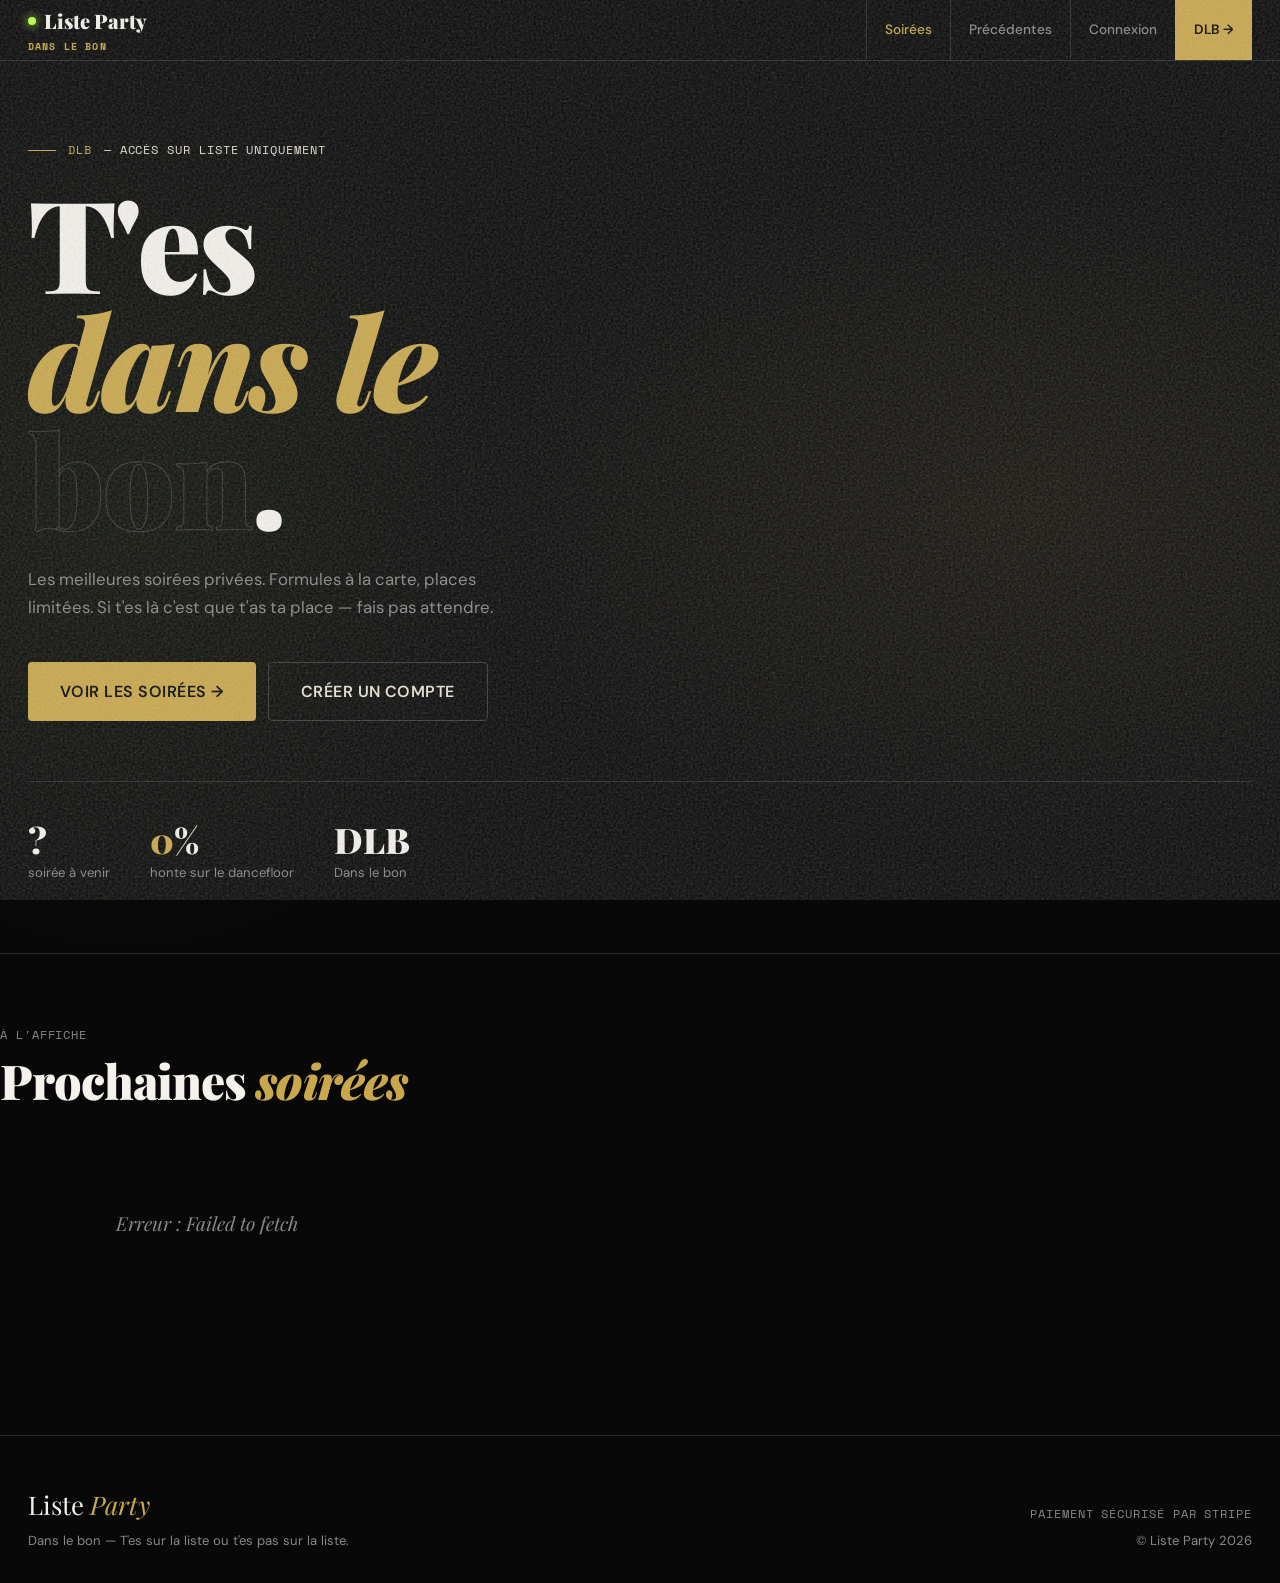
==== index.html @ 80e19ac5 "test" ====
<!doctype html>
<html lang="fr">
<head>
  <meta charset="utf-8"><meta name="viewport" content="width=device-width, initial-scale=1">
  <title>Liste Party — Dans le bon</title>
  <link rel="stylesheet" href="css/styles.css">
</head>
<body>
<div id="nav"></div>

<section class="hero"> 
  <div class="hero-bg"></div> 
  <div class="container">
    <div class="hero-eyebrow mono fade-up"><span class="text-gold">DLB</span> — Accès sur liste uniquement</div>
    <h1 class="hero-title fade-up d1">
      T'es<br>
      <span class="gold">dans le</span><br>
      <span class="outline">bon</span>.
    </h1>
    <p class="hero-desc fade-up d2">Les meilleures soirées privées. Formules à la carte, places limitées. Si t'es là c'est que t'as ta place — fais pas attendre.</p>
    <div class="hero-cta fade-up d3">
      <a href="#soirees" class="btn btn-gold btn-lg">Voir les soirées →</a>
      <a href="register.html" class="btn btn-outline btn-lg">Créer un compte</a>
    </div>
    <div class="hero-stats fade-up d4" id="heroStats">
      <div><div class="stat-val">?</div><div class="stat-label">soirée à venir</div></div>
      <div><div class="stat-val"><span>0</span>%</div><div class="stat-label">honte sur le dancefloor</div></div>
      <div><div class="stat-val">DLB</div><div class="stat-label">Dans le bon</div></div>
    </div>
  </div>
</section>

<section class="section container" id="soirees">
  <div class="section-head">
    <div>
      <div class="section-eyebrow mono">À l'affiche</div>
      <h2 class="section-title">Prochaines <span class="gold">soirées</span></h2>
    </div>
    <span class="mono text-smoke" id="eventsCount"></span>
  </div>
  <div id="eventsGrid" class="events-grid"><div class="empty-state">Chargement...</div></div>
</section>

<section class="section container" id="recap-section" style="display:none;">
  <div class="section-head">
    <div>
      <div class="section-eyebrow mono">Les souvenirs</div>
      <h2 class="section-title">Là où on <span class="gold">était</span></h2>
    </div>
    <a href="past.html" class="btn btn-outline">Toutes →</a>
  </div>
  <div id="recapGrid" class="recap-grid"></div>
</section>

<footer class="footer">
  <div class="container footer-inner">
    <div>
      <div class="footer-brand">Liste <span>Party</span></div>
      <div class="footer-sub">Dans le bon — T'es sur la liste ou t'es pas sur la liste.</div>
    </div>
    <div class="footer-right">
      <div class="mono text-smoke">Paiement sécurisé par Stripe</div>
      <div style="margin-top:6px;">© Liste Party 2026</div>
    </div>
  </div>
</footer>

<script src="js/config.js"></script>
<script src="js/api.js"></script>
<script>
  renderNav('home');

  async function loadPage() {
    try {
      const [events, past] = await Promise.all([
        apiFetch('/events?upcoming_only=true'),
        apiFetch('/events/past'),
      ]);

      // Stats
      document.querySelector('#heroStats .stat-val').textContent = events.length;

      // Upcoming
      const grid = document.getElementById('eventsGrid');
      document.getElementById('eventsCount').textContent = `${events.length} événement${events.length!==1?'s':''}`;

      if (!events.length) {
        grid.innerHTML = '<div class="empty-state">Aucune soirée annoncée pour le moment. Reviens checker, ça bouge vite.</div>';
      } else {
        grid.innerHTML = events.map((ev, i) => {
          const img = ev.images && ev.images[0];
          const full = ev.seats_left <= 0;
          const urgent = ev.seats_left > 0 && ev.seats_left <= 10;
          return `
            <a href="event.html?id=${ev.id}" class="event-card fade-up d${Math.min(i+1,4)}">
              ${img
                ? `<img class="event-card-img" src="${img.url}" alt="${ev.title}" loading="lazy">`
                : `<div class="event-card-placeholder">Liste Party</div>`}
              <div class="event-card-body">
                <div class="event-card-meta">
                  <span class="mono text-smoke">${formatDate(ev.date)}</span>
                  <span class="tag">${ev.department}</span>
                </div>
                <h3 class="event-card-title">${ev.title}</h3>
                <div class="event-card-loc">📍 ${ev.city}</div>
                <div class="event-card-foot">
                  <span class="seats-badge ${full?'full':urgent?'urgent':''}">
                    ${full ? 'COMPLET' : urgent ? `🔥 ${ev.seats_left} places` : `${ev.seats_left} places`}
                  </span>
                  <span class="card-arrow">→</span>
                </div>
              </div>
            </a>`;
        }).join('');
      }

      // Past highlights (3 derniers)
      if (past.length) {
        const recaps = past.filter(e => e.recap_images.length > 0).slice(0, 3);
        if (recaps.length) {
          document.getElementById('recap-section').style.display = '';
          document.getElementById('recapGrid').innerHTML = recaps.map(ev => {
            const img = ev.recap_images[0];
            return `
              <div class="recap-card">
                <img src="${img.url}" alt="${ev.title}" loading="lazy">
                <div class="recap-card-overlay">
                  <div>
                    <div class="recap-card-date mono">${formatDate(ev.date)}</div>
                    <div class="recap-card-title">${ev.title}</div>
                  </div>
                </div>
              </div>`;
          }).join('');
        }
      }
    } catch(err) {
      document.getElementById('eventsGrid').innerHTML = `<div class="empty-state">Erreur : ${err.message}</div>`;
    }
  }

  loadPage();
</script>
</body></html>
---- css/styles.css ----
/* ============================================================
   LISTE PARTY — "Dans le bon"
   Esthétique : rap/urbain luxe — noir mat, or champagne, vert néon
   Typo : Playfair Display (titres), DM Sans (body), Space Mono (data)
   ============================================================ */

@import url('https://fonts.googleapis.com/css2?family=Playfair+Display:ital,wght@0,700;0,900;1,700&family=DM+Sans:wght@300;400;500;600&family=Space+Mono:wght@400;700&display=swap');

:root {
  --void:   #080808;
  --deep:   #111111;
  --panel:  #181818;
  --line:   #2a2a2a;
  --ghost:  #3a3a3a;
  --smoke:  #888;
  --bone:   #e8e2d4;
  --white:  #f5f2ec;
  --gold:   #c9a84c;
  --gold-l: #e2c57a;
  --lime:   #b5ff47;
  --red:    #ff3b3b;
  --r: 4px;
}

*, *::before, *::after { box-sizing: border-box; margin: 0; padding: 0; }

html { scroll-behavior: smooth; }

body {
  background: var(--void);
  color: var(--bone);
  font-family: 'DM Sans', sans-serif;
  font-weight: 400;
  line-height: 1.6;
  -webkit-font-smoothing: antialiased;
  min-height: 100vh;
  position: relative;
  overflow-x: hidden;
}

/* Grain texture overlay */
body::after {
  content: '';
  position: fixed;
  inset: 0;
  pointer-events: none;
  z-index: 999;
  opacity: 0.25;
  background-image: url("data:image/svg+xml,%3Csvg viewBox='0 0 512 512' xmlns='http://www.w3.org/2000/svg'%3E%3Cfilter id='n'%3E%3CfeTurbulence type='fractalNoise' baseFrequency='0.75' numOctaves='4' /%3E%3C/filter%3E%3Crect width='100%25' height='100%25' filter='url(%23n)'/%3E%3C/svg%3E");
}

::selection { background: var(--gold); color: var(--void); }
a { color: inherit; text-decoration: none; }

/* ============================================================  TYPO */
h1, h2, h3, h4 {
  font-family: 'Playfair Display', serif;
  font-weight: 900;
  letter-spacing: -0.02em;
  line-height: 1;
}

.mono {
  font-family: 'Space Mono', monospace;
  font-size: 0.72rem;
  letter-spacing: 0.08em;
  text-transform: uppercase;
}

.tag {
  display: inline-block;
  font-family: 'Space Mono', monospace;
  font-size: 0.65rem;
  letter-spacing: 0.1em;
  text-transform: uppercase;
  padding: 4px 10px;
  border: 1px solid var(--line);
  color: var(--smoke);
}

.tag-gold { border-color: var(--gold); color: var(--gold); }
.tag-lime { border-color: var(--lime); color: var(--lime); }
.tag-red  { border-color: var(--red);  color: var(--red); }

/* ============================================================  LAYOUT */
.container { max-width: 1280px; margin: 0 auto; padding: 0 28px; position: relative; z-index: 1; }
@media (max-width: 700px) { .container { padding: 0 16px; } }

/* ============================================================  NAV */
.nav {
  padding: 0;
  position: sticky;
  top: 0;
  z-index: 200;
  background: rgba(8,8,8,0.9);
  backdrop-filter: blur(24px);
  -webkit-backdrop-filter: blur(24px);
  border-bottom: 1px solid var(--line);
}

.nav-inner {
  display: flex;
  align-items: stretch;
  justify-content: space-between;
  min-height: 60px;
}

.brand {
  display: flex;
  align-items: center;
  gap: 10px;
  padding: 0 0;
  font-family: 'Playfair Display', serif;
  font-weight: 900;
  font-size: 1.25rem;
  color: var(--white);
}

.brand-dot {
  width: 8px; height: 8px;
  background: var(--lime);
  border-radius: 50%;
  box-shadow: 0 0 10px var(--lime);
  animation: blink 2.4s ease-in-out infinite;
}
@keyframes blink { 0%,100%{opacity:1} 50%{opacity:.3} }

.brand-slogan {
  font-family: 'Space Mono', monospace;
  font-size: 0.6rem;
  color: var(--gold);
  letter-spacing: 0.12em;
  text-transform: uppercase;
  display: block;
  margin-top: 2px;
}

.nav-links {
  display: flex;
  align-items: center;
  gap: 0;
}

.nav-links a {
  display: flex;
  align-items: center;
  padding: 0 18px;
  height: 60px;
  font-size: 0.85rem;
  font-weight: 500;
  color: var(--smoke);
  border-left: 1px solid var(--line);
  transition: color 0.2s, background 0.2s;
}
.nav-links a:hover { color: var(--bone); background: var(--panel); }
.nav-links a.active { color: var(--gold); }
.nav-links a.nav-cta { color: var(--void); background: var(--gold); border-color: var(--gold); font-weight: 600; }
.nav-links a.nav-cta:hover { background: var(--gold-l); }

@media (max-width: 700px) {
  .nav-inner { flex-wrap: wrap; }
  .nav-links { width: 100%; border-top: 1px solid var(--line); overflow-x: auto; }
  .nav-links a { flex-shrink: 0; font-size: 0.8rem; padding: 0 14px; }
}

/* ============================================================  HERO */
.hero {
  position: relative;
  padding: 80px 0 70px;
  overflow: hidden;
}

.hero-bg {
  position: absolute;
  inset: 0;
  background:
    radial-gradient(ellipse 70% 60% at 80% 50%, rgba(201,168,76,0.07), transparent 65%),
    radial-gradient(ellipse 50% 80% at 10% 50%, rgba(181,255,71,0.04), transparent 65%);
  pointer-events: none;
}

.hero-eyebrow {
  display: flex;
  align-items: center;
  gap: 12px;
  margin-bottom: 24px;
}

.hero-eyebrow::before { content: ""; width: 28px; height: 1px; background: var(--gold); }

.hero-title {
  font-size: clamp(3rem, 10vw, 8.5rem);
  line-height: 0.92;
  margin-bottom: 28px;
  color: var(--white);
}

.hero-title .gold { color: var(--gold); font-style: italic; }
.hero-title .outline {
  -webkit-text-stroke: 1px var(--ghost);
  color: transparent;
}

.hero-desc {
  max-width: 500px;
  color: var(--smoke);
  font-size: 1.05rem;
  margin-bottom: 40px;
  line-height: 1.7;
}

.hero-cta { display: flex; gap: 12px; flex-wrap: wrap; }

.hero-stats {
  display: flex;
  gap: 40px;
  margin-top: 60px;
  padding-top: 40px;
  border-top: 1px solid var(--line);
  flex-wrap: wrap;
}

.stat-val {
  font-family: 'Playfair Display', serif;
  font-size: 2.2rem;
  font-weight: 900;
  color: var(--white);
  line-height: 1;
}
.stat-val span { color: var(--gold); }
.stat-label { font-size: 0.82rem; color: var(--smoke); margin-top: 4px; }

/* ============================================================  BTNS */
.btn {
  display: inline-flex;
  align-items: center;
  gap: 8px;
  padding: 13px 24px;
  font-family: 'DM Sans', sans-serif;
  font-weight: 600;
  font-size: 0.9rem;
  letter-spacing: 0.03em;
  cursor: pointer;
  border: none;
  border-radius: var(--r);
  transition: all 0.2s;
  text-transform: uppercase;
}

.btn-gold { background: var(--gold); color: var(--void); }
.btn-gold:hover { background: var(--gold-l); transform: translateY(-2px); box-shadow: 0 8px 24px rgba(201,168,76,0.3); }

.btn-outline { background: transparent; color: var(--bone); border: 1px solid var(--ghost); }
.btn-outline:hover { border-color: var(--gold); color: var(--gold); }

.btn-lime { background: var(--lime); color: var(--void); }
.btn-lime:hover { filter: brightness(1.1); transform: translateY(-2px); box-shadow: 0 8px 24px rgba(181,255,71,0.25); }

.btn-ghost { background: var(--panel); color: var(--bone); border: 1px solid var(--line); }
.btn-ghost:hover { border-color: var(--ghost); background: var(--ghost); }

.btn-red { background: var(--red); color: var(--white); }
.btn-red:hover { filter: brightness(1.1); }

.btn-block { width: 100%; justify-content: center; }
.btn-lg { padding: 16px 32px; font-size: 1rem; }
.btn:disabled { opacity: 0.4; cursor: not-allowed; transform: none !important; box-shadow: none !important; }

/* ============================================================  SECTION */
.section { padding: 72px 0; border-top: 1px solid var(--line); }

.section-head {
  display: flex;
  justify-content: space-between;
  align-items: flex-end;
  margin-bottom: 40px;
  flex-wrap: wrap;
  gap: 16px;
}

.section-title { font-size: clamp(1.8rem, 4vw, 3rem); color: var(--white); }
.section-title .gold { color: var(--gold); font-style: italic; }
.section-eyebrow { color: var(--smoke); margin-bottom: 12px; }

/* ============================================================  EVENT CARDS */
.events-grid {
  display: grid;
  grid-template-columns: repeat(auto-fill, minmax(320px, 1fr));
  gap: 20px;
}

.event-card {
  background: var(--panel);
  border: 1px solid var(--line);
  border-radius: var(--r);
  overflow: hidden;
  display: flex;
  flex-direction: column;
  text-decoration: none;
  color: var(--bone);
  transition: all 0.3s cubic-bezier(0.2, 0.8, 0.2, 1);
  position: relative;
}

.event-card::before {
  content: "";
  position: absolute;
  top: 0; left: 0; right: 0;
  height: 2px;
  background: linear-gradient(90deg, var(--gold), var(--lime));
  opacity: 0;
  transition: opacity 0.3s;
}

.event-card:hover {
  transform: translateY(-5px);
  border-color: var(--ghost);
  box-shadow: 0 20px 60px rgba(0,0,0,0.6);
}
.event-card:hover::before { opacity: 1; }

.event-card-img {
  width: 100%;
  aspect-ratio: 16/9;
  object-fit: cover;
  display: block;
  background: var(--deep);
  filter: saturate(0.9);
  transition: filter 0.3s;
}
.event-card:hover .event-card-img { filter: saturate(1.1); }

.event-card-placeholder {
  width: 100%;
  aspect-ratio: 16/9;
  background: linear-gradient(135deg, var(--deep), var(--panel));
  display: flex;
  align-items: center;
  justify-content: center;
  font-family: 'Playfair Display', serif;
  font-style: italic;
  color: var(--line);
  font-size: 1.5rem;
}

.event-card-body { padding: 20px; flex: 1; display: flex; flex-direction: column; }

.event-card-meta {
  display: flex;
  justify-content: space-between;
  align-items: center;
  margin-bottom: 12px;
}

.event-card-title { font-size: 1.4rem; margin-bottom: 8px; color: var(--white); line-height: 1.15; }

.event-card-loc { color: var(--smoke); font-size: 0.88rem; margin-bottom: 18px; }

.event-card-foot {
  margin-top: auto;
  padding-top: 16px;
  border-top: 1px solid var(--line);
  display: flex;
  justify-content: space-between;
  align-items: center;
}

.seats-badge {
  font-family: 'Space Mono', monospace;
  font-size: 0.68rem;
  padding: 4px 10px;
  border-radius: 2px;
  border: 1px solid var(--ghost);
  color: var(--smoke);
}
.seats-badge.urgent { border-color: var(--gold); color: var(--gold); }
.seats-badge.full { border-color: var(--red); color: var(--red); }

.card-arrow { color: var(--gold); font-size: 1.2rem; transition: transform 0.2s; }
.event-card:hover .card-arrow { transform: translateX(5px); }

/* Past events — photo mosaic */
.recap-grid {
  display: grid;
  grid-template-columns: repeat(auto-fill, minmax(260px, 1fr));
  gap: 12px;
}

.recap-card {
  position: relative;
  overflow: hidden;
  border-radius: var(--r);
  aspect-ratio: 4/3;
  background: var(--panel);
  border: 1px solid var(--line);
  cursor: pointer;
}

.recap-card img {
  width: 100%;
  height: 100%;
  object-fit: cover;
  transition: transform 0.4s, filter 0.4s;
  filter: saturate(0.8) brightness(0.85);
}

.recap-card:hover img { transform: scale(1.04); filter: saturate(1) brightness(1); }

.recap-card-overlay {
  position: absolute;
  inset: 0;
  background: linear-gradient(0deg, rgba(8,8,8,0.85) 0%, transparent 50%);
  padding: 16px;
  display: flex;
  align-items: flex-end;
  pointer-events: none;
}

.recap-card-title { font-family: 'Playfair Display', serif; font-size: 1.1rem; color: var(--white); }
.recap-card-date { font-family: 'Space Mono', monospace; font-size: 0.65rem; color: var(--gold); margin-bottom: 4px; }

/* ============================================================  FORM */
.form { display: grid; gap: 18px; }
.form-row { display: grid; grid-template-columns: 1fr 1fr; gap: 18px; }
@media (max-width: 600px) { .form-row { grid-template-columns: 1fr; } }

.field { display: flex; flex-direction: column; gap: 7px; }

.field label {
  font-size: 0.75rem;
  text-transform: uppercase;
  letter-spacing: 0.09em;
  color: var(--smoke);
  font-weight: 600;
}

.field input,
.field textarea,
.field select {
  background: var(--panel);
  border: 1px solid var(--line);
  color: var(--bone);
  padding: 13px 16px;
  font-family: 'DM Sans', sans-serif;
  font-size: 0.98rem;
  border-radius: var(--r);
  transition: border-color 0.2s, box-shadow 0.2s;
  appearance: none;
}

.field input:focus,
.field textarea:focus,
.field select:focus {
  outline: none;
  border-color: var(--gold);
  box-shadow: 0 0 0 3px rgba(201,168,76,0.12);
}

.field textarea { min-height: 120px; resize: vertical; }
.field input[type="file"] { padding: 10px; cursor: pointer; color: var(--smoke); }
.field select option { background: var(--panel); }

/* ============================================================  AUTH */
.auth-wrap {
  max-width: 460px;
  margin: 60px auto;
  padding: 44px 36px;
  background: var(--panel);
  border: 1px solid var(--line);
  border-radius: var(--r);
  position: relative;
}

.auth-wrap::after {
  content: '';
  position: absolute;
  top: 0; left: 28px; right: 28px;
  height: 2px;
  background: linear-gradient(90deg, var(--gold), var(--lime));
  border-radius: 0 0 2px 2px;
}

.auth-title { font-size: 2.4rem; color: var(--white); margin-bottom: 8px; }
.auth-sub { color: var(--smoke); margin-bottom: 28px; font-size: 0.95rem; }
.auth-switch { text-align: center; margin-top: 22px; color: var(--smoke); font-size: 0.9rem; }
.auth-switch a { color: var(--gold); text-decoration: underline; text-underline-offset: 4px; }

/* ============================================================  FORMULAS */
.formulas-grid { display: grid; gap: 10px; }

.formula-card {
  display: flex;
  justify-content: space-between;
  align-items: center;
  padding: 18px 22px;
  background: var(--panel);
  border: 1px solid var(--line);
  border-radius: var(--r);
  cursor: pointer;
  transition: all 0.2s;
  gap: 16px;
}

.formula-card:hover { border-color: var(--ghost); background: var(--deep); }

.formula-card.selected {
  border-color: var(--gold);
  background: rgba(201,168,76,0.05);
  box-shadow: 0 0 0 1px var(--gold);
}

.formula-card.selected .formula-check { opacity: 1; }

.formula-left { flex: 1; min-width: 0; }
.formula-name { font-family: 'Playfair Display', serif; font-size: 1.2rem; color: var(--white); margin-bottom: 4px; }
.formula-desc { color: var(--smoke); font-size: 0.88rem; line-height: 1.5; }
.formula-guests { color: var(--lime); font-family: 'Space Mono', monospace; font-size: 0.68rem; margin-top: 5px; }

.formula-right { display: flex; align-items: center; gap: 14px; flex-shrink: 0; }
.formula-price { font-family: 'Playfair Display', serif; font-size: 1.6rem; color: var(--gold); font-weight: 700; }
.formula-check { width: 22px; height: 22px; border-radius: 50%; background: var(--gold); display: flex; align-items: center; justify-content: center; opacity: 0; transition: opacity 0.2s; color: var(--void); font-size: 0.75rem; flex-shrink: 0; }

/* ============================================================  QR TICKET */
.ticket {
  background: var(--panel);
  border: 1px solid var(--line);
  border-radius: 8px;
  overflow: hidden;
  max-width: 380px;
  margin: 0 auto;
}

.ticket-header {
  background: var(--gold);
  padding: 20px 24px;
  color: var(--void);
}

.ticket-brand { font-family: 'Playfair Display', serif; font-size: 1.3rem; font-weight: 900; }
.ticket-slogan { font-family: 'Space Mono', monospace; font-size: 0.65rem; margin-top: 2px; }

.ticket-body { padding: 24px; }

.ticket-event { font-family: 'Playfair Display', serif; font-size: 1.4rem; color: var(--white); margin-bottom: 4px; }
.ticket-sub { color: var(--smoke); font-size: 0.88rem; margin-bottom: 20px; }

.ticket-info { display: grid; gap: 10px; margin-bottom: 22px; }
.ticket-row { display: flex; justify-content: space-between; font-size: 0.88rem; border-bottom: 1px solid var(--line); padding-bottom: 8px; }
.ticket-row-label { color: var(--smoke); }
.ticket-row-val { color: var(--white); font-weight: 600; }

.ticket-qr {
  background: white;
  padding: 14px;
  border-radius: 6px;
  display: flex;
  align-items: center;
  justify-content: center;
  margin-bottom: 16px;
}

.ticket-qr img { width: 100%; max-width: 220px; display: block; }

.ticket-footer {
  border-top: 1px dashed var(--line);
  padding: 16px 24px;
  font-family: 'Space Mono', monospace;
  font-size: 0.62rem;
  color: var(--smoke);
  text-align: center;
}

/* ============================================================  INVITE BANNER */
.invite-banner {
  background: linear-gradient(135deg, var(--panel), rgba(181,255,71,0.04));
  border: 1px solid var(--lime);
  border-radius: var(--r);
  padding: 28px 28px;
  margin-top: 24px;
  position: relative;
  overflow: hidden;
}

.invite-banner::before {
  content: "";
  position: absolute;
  top: 0; left: 0; right: 0;
  height: 1px;
  background: linear-gradient(90deg, transparent, var(--lime), transparent);
}

.invite-title { font-family: 'Playfair Display', serif; font-size: 1.3rem; color: var(--white); margin-bottom: 6px; }
.invite-desc { color: var(--smoke); font-size: 0.9rem; margin-bottom: 18px; }

.invite-link-box {
  display: flex;
  align-items: center;
  gap: 10px;
  background: var(--deep);
  border: 1px solid var(--ghost);
  border-radius: var(--r);
  padding: 10px 16px;
  overflow: hidden;
}

.invite-link-text {
  flex: 1;
  font-family: 'Space Mono', monospace;
  font-size: 0.7rem;
  color: var(--lime);
  white-space: nowrap;
  overflow: hidden;
  text-overflow: ellipsis;
}

.copy-btn {
  font-family: 'Space Mono', monospace;
  font-size: 0.65rem;
  padding: 6px 12px;
  background: var(--lime);
  color: var(--void);
  border: none;
  border-radius: 2px;
  cursor: pointer;
  font-weight: 700;
  text-transform: uppercase;
  flex-shrink: 0;
  transition: background 0.2s;
}
.copy-btn:hover { background: #c8ff55; }

/* ============================================================  RESERVATIONS LIST */
.resa-card {
  background: var(--panel);
  border: 1px solid var(--line);
  border-radius: var(--r);
  padding: 22px 24px;
  display: flex;
  gap: 20px;
  align-items: flex-start;
  flex-wrap: wrap;
  position: relative;
  overflow: hidden;
  margin-bottom: 14px;
  transition: border-color 0.2s;
}

.resa-card::before {
  content: "";
  position: absolute;
  left: 0; top: 0; bottom: 0;
  width: 3px;
  background: var(--ghost);
}

.resa-card.paid::before { background: var(--lime); }
.resa-card.pending::before { background: var(--gold); }
.resa-card.cancelled::before { background: var(--red); opacity: 0.5; }

.resa-info { flex: 1; min-width: 240px; }
.resa-event-name { font-family: 'Playfair Display', serif; font-size: 1.3rem; color: var(--white); margin-bottom: 4px; }
.resa-meta { color: var(--smoke); font-size: 0.88rem; }
.resa-formula { color: var(--gold); font-size: 0.88rem; margin-top: 4px; }

.resa-right { text-align: right; }
.resa-status { font-family: 'Space Mono', monospace; font-size: 0.68rem; margin-bottom: 6px; }
.resa-status.paid { color: var(--lime); }
.resa-status.pending { color: var(--gold); }
.resa-status.cancelled { color: var(--red); opacity: 0.6; }
.resa-price { font-family: 'Playfair Display', serif; font-size: 1.4rem; color: var(--white); }

/* ============================================================  EVENT DETAIL */
.event-hero-grid {
  display: grid;
  grid-template-columns: 1.1fr 1fr;
  gap: 48px;
  padding: 56px 0;
}

@media (max-width: 900px) { .event-hero-grid { grid-template-columns: 1fr; } }

.gallery-main {
  width: 100%;
  aspect-ratio: 16/10;
  object-fit: cover;
  border-radius: var(--r);
  display: block;
  background: var(--panel);
}

.gallery-thumbs {
  display: grid;
  grid-template-columns: repeat(4, 1fr);
  gap: 8px;
  margin-top: 8px;
}

.gallery-thumb {
  aspect-ratio: 1;
  object-fit: cover;
  border-radius: 2px;
  cursor: pointer;
  opacity: 0.5;
  transition: opacity 0.2s;
  background: var(--panel);
}
.gallery-thumb:hover, .gallery-thumb.active { opacity: 1; }

.event-info-title { font-size: clamp(2rem, 5vw, 3.5rem); color: var(--white); margin-bottom: 12px; }

.meta-strip {
  display: grid;
  grid-template-columns: 1fr 1fr;
  gap: 18px;
  padding: 24px 0;
  border-top: 1px solid var(--line);
  border-bottom: 1px solid var(--line);
  margin: 24px 0;
}

.meta-item .mono { color: var(--smoke); margin-bottom: 5px; }
.meta-val { font-family: 'Playfair Display', serif; font-size: 1.3rem; color: var(--white); }
.meta-val.urgent { color: var(--red); }

.event-desc-text { color: var(--smoke); line-height: 1.8; white-space: pre-wrap; margin-bottom: 28px; }

/* ============================================================  ALERTS / SPINNER */
.alert {
  padding: 13px 16px;
  border-radius: var(--r);
  margin: 14px 0;
  font-size: 0.92rem;
  border: 1px solid var(--red);
  background: rgba(255,59,59,0.08);
  color: var(--bone);
}
.alert.success { border-color: var(--lime); background: rgba(181,255,71,0.07); color: var(--lime); }
.alert.info { border-color: var(--gold); background: rgba(201,168,76,0.07); color: var(--gold); }

.spinner {
  width: 18px; height: 18px;
  border: 2px solid var(--ghost);
  border-top-color: var(--gold);
  border-radius: 50%;
  animation: spin 0.7s linear infinite;
  display: inline-block;
  flex-shrink: 0;
}
@keyframes spin { to { transform: rotate(360deg); } }

/* ============================================================  FOOTER */
.footer {
  padding: 48px 0 32px;
  border-top: 1px solid var(--line);
  margin-top: 60px;
}

.footer-inner {
  display: flex;
  justify-content: space-between;
  align-items: flex-end;
  flex-wrap: wrap;
  gap: 20px;
}

.footer-brand { font-family: 'Playfair Display', serif; font-size: 1.6rem; color: var(--white); }
.footer-brand span { color: var(--gold); font-style: italic; }
.footer-sub { color: var(--smoke); font-size: 0.82rem; margin-top: 5px; }
.footer-right { text-align: right; color: var(--smoke); font-size: 0.82rem; }

/* ============================================================  QTY */
.qty-row {
  display: flex;
  align-items: center;
  gap: 14px;
  padding: 16px 20px;
  background: var(--panel);
  border: 1px solid var(--line);
  border-radius: var(--r);
  margin: 16px 0;
}
.qty-label { flex: 1; font-size: 0.85rem; color: var(--smoke); text-transform: uppercase; letter-spacing: 0.05em; }
.qty-btn {
  width: 34px; height: 34px;
  background: var(--ghost);
  border: none;
  color: var(--bone);
  font-size: 1.2rem;
  border-radius: 3px;
  cursor: pointer;
  transition: background 0.15s;
  display: flex; align-items: center; justify-content: center;
}
.qty-btn:hover { background: var(--gold); color: var(--void); }
.qty-val { font-family: 'Playfair Display', serif; font-size: 1.4rem; color: var(--white); min-width: 28px; text-align: center; }

/* ============================================================  UTILS */
.text-gold { color: var(--gold); }
.text-lime { color: var(--lime); }
.text-smoke { color: var(--smoke); }
.text-red { color: var(--red); }
.text-white { color: var(--white); }
.text-center { text-align: center; }
.italic { font-style: italic; }
.mt-2 { margin-top: 16px; }
.mt-4 { margin-top: 32px; }
.mb-2 { margin-bottom: 16px; }
.mb-4 { margin-bottom: 32px; }
.gap-2 { gap: 16px; }
.flex { display: flex; }
.items-center { align-items: center; }

.empty-state {
  padding: 64px 20px;
  text-align: center;
  color: var(--smoke);
  font-family: 'Playfair Display', serif;
  font-style: italic;
  font-size: 1.2rem;
}

/* Entry animations */
.fade-up {
  opacity: 0;
  transform: translateY(18px);
  animation: fadeUp 0.6s cubic-bezier(0.2, 0.8, 0.2, 1) forwards;
}
@keyframes fadeUp { to { opacity:1; transform: translateY(0); } }
.d1 { animation-delay: 0.08s; }
.d2 { animation-delay: 0.16s; }
.d3 { animation-delay: 0.24s; }
.d4 { animation-delay: 0.32s; }
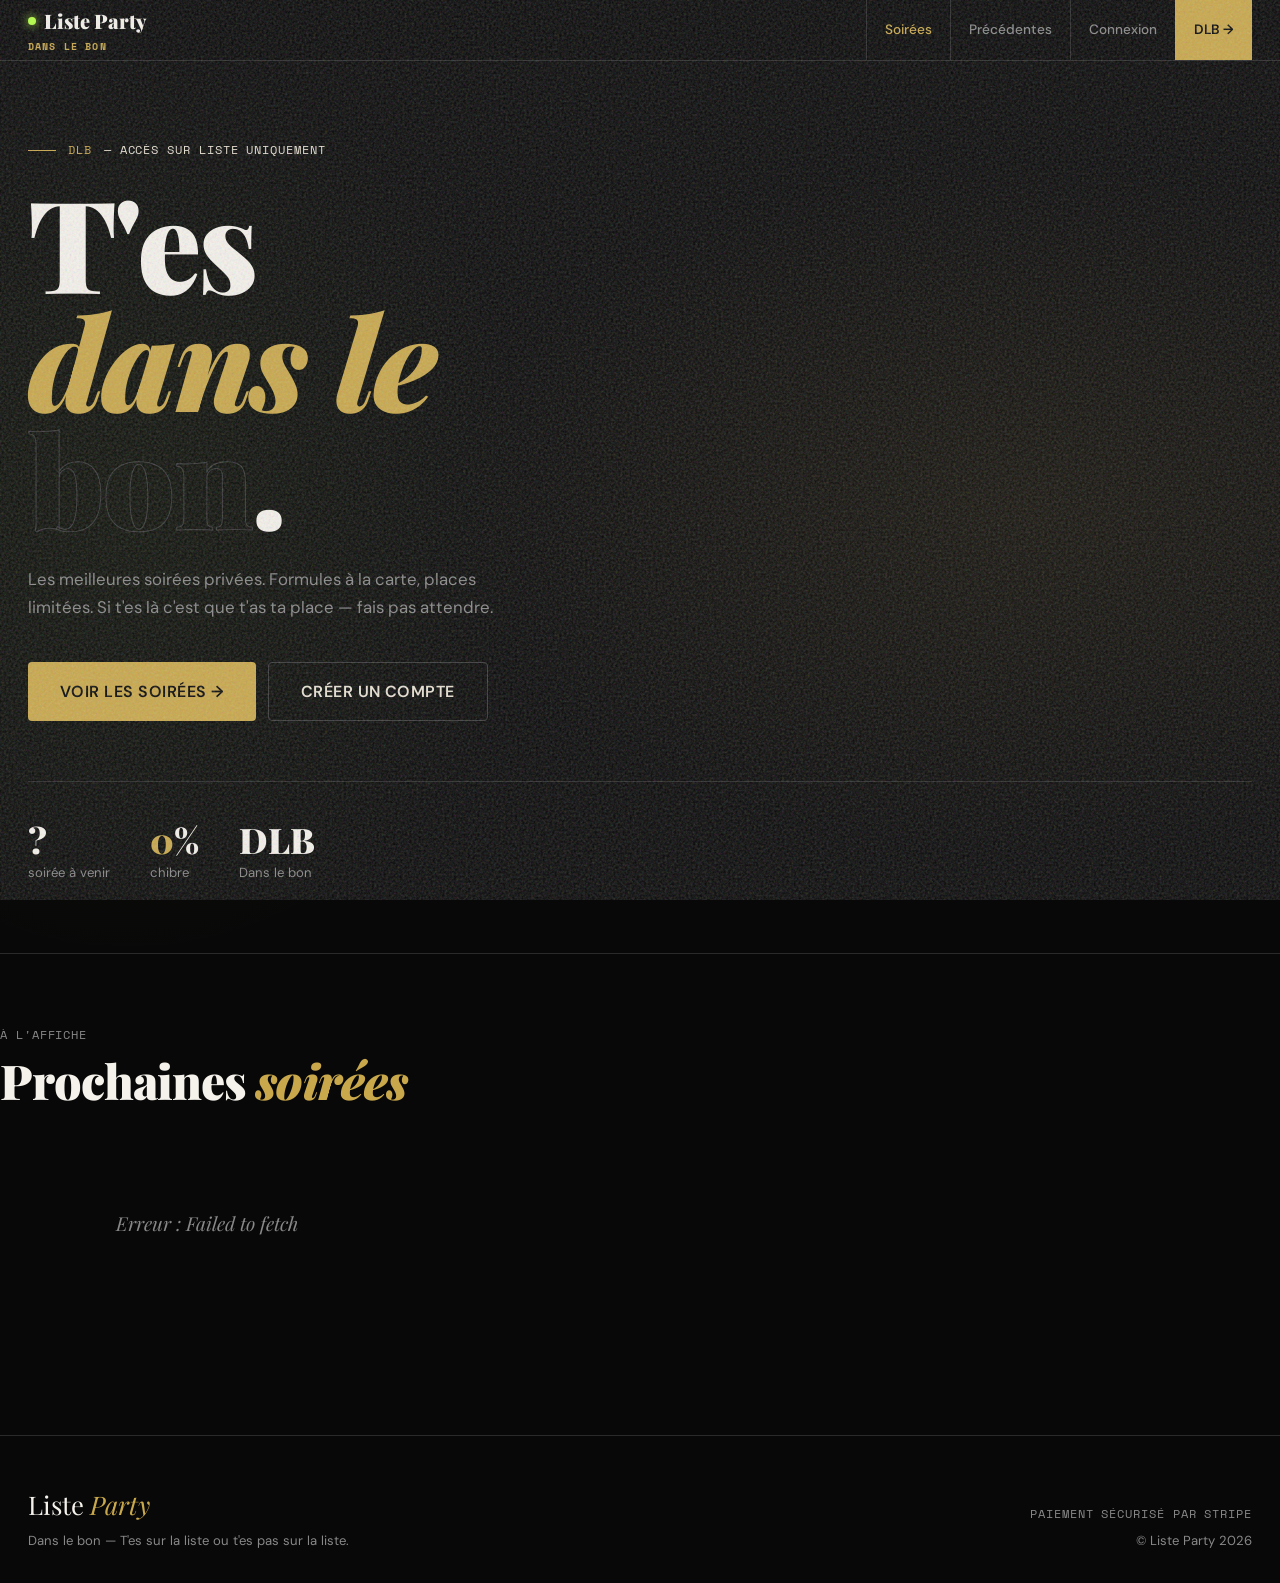
==== commit f6443050: "dfs" ====
--- a/index.html
+++ b/index.html
@@ -24,7 +24,7 @@
     </div>
     <div class="hero-stats fade-up d4" id="heroStats">
       <div><div class="stat-val">?</div><div class="stat-label">soirée à venir</div></div>
-      <div><div class="stat-val"><span>0</span>%</div><div class="stat-label">honte sur le dancefloor</div></div>
+      <div><div class="stat-val"><span>0</span>%</div><div class="stat-label">chibre</div></div>
       <div><div class="stat-val">DLB</div><div class="stat-label">Dans le bon</div></div>
     </div>
   </div>
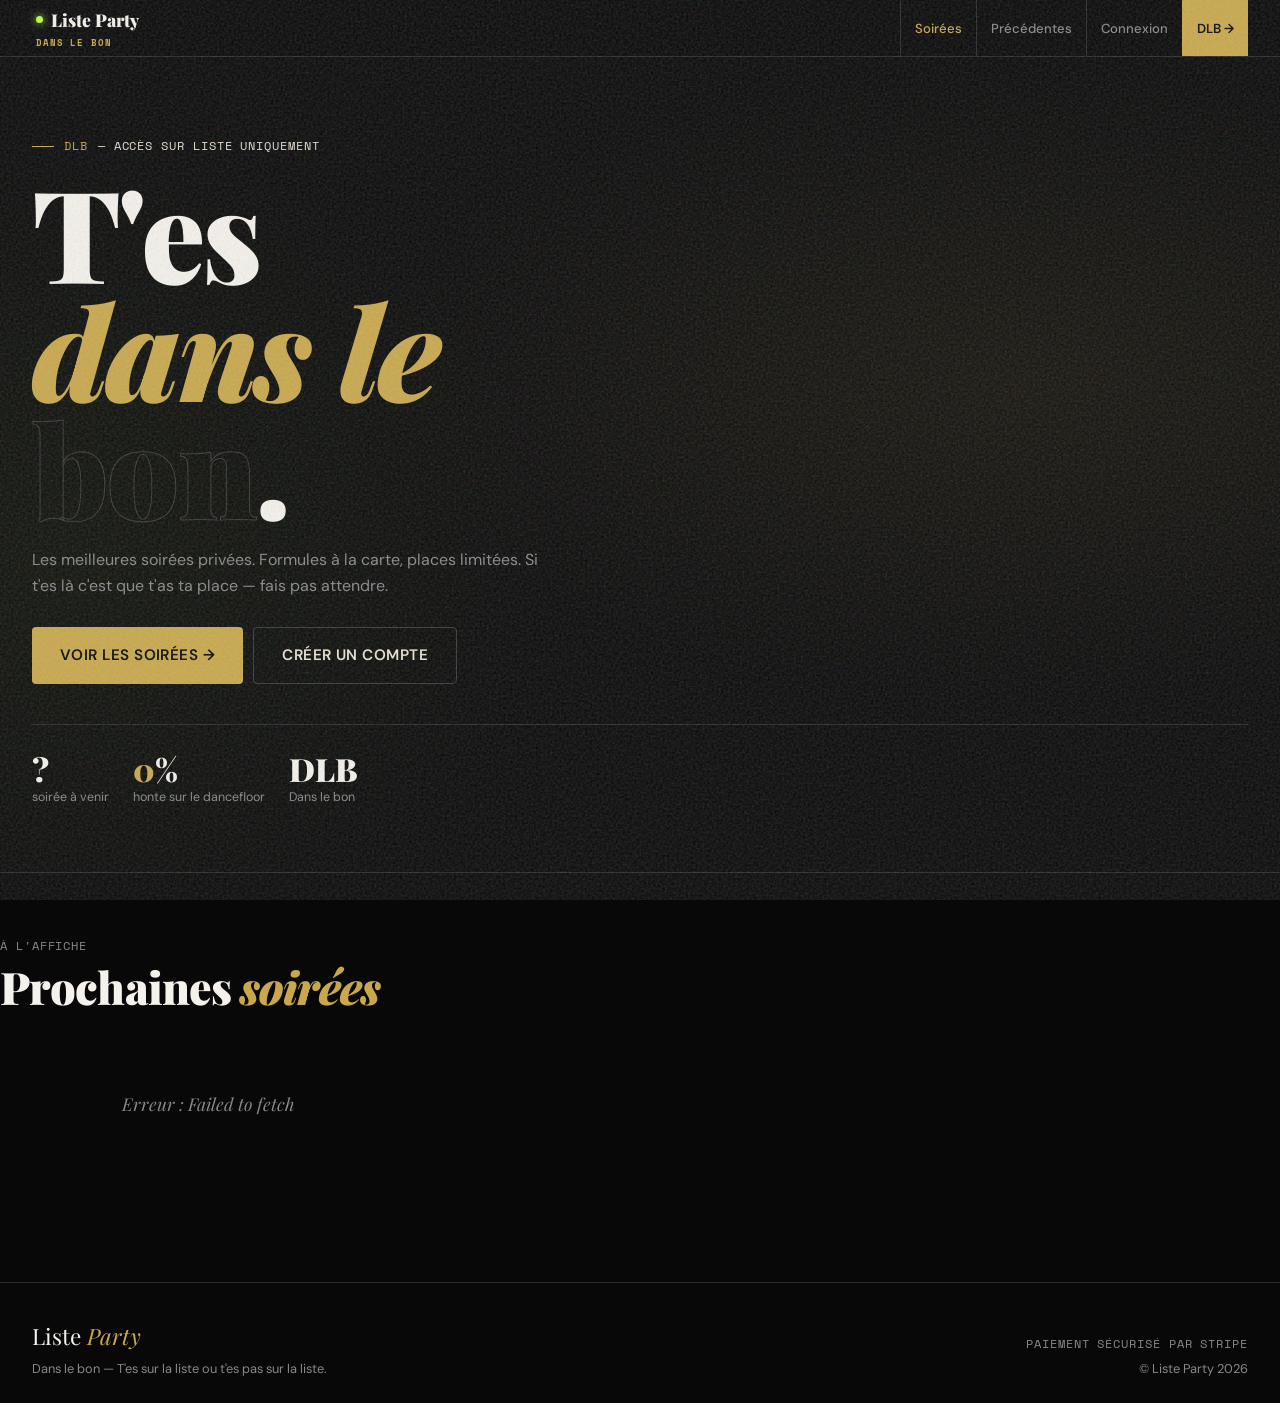
==== commit 7980be8c: "v1" ====
--- a/index.html
+++ b/index.html
@@ -8,8 +8,8 @@
 <body>
 <div id="nav"></div>
 
-<section class="hero"> 
-  <div class="hero-bg"></div> 
+<section class="hero">
+  <div class="hero-bg"></div>
   <div class="container">
     <div class="hero-eyebrow mono fade-up"><span class="text-gold">DLB</span> — Accès sur liste uniquement</div>
     <h1 class="hero-title fade-up d1">
@@ -24,7 +24,7 @@
     </div>
     <div class="hero-stats fade-up d4" id="heroStats">
       <div><div class="stat-val">?</div><div class="stat-label">soirée à venir</div></div>
-      <div><div class="stat-val"><span>0</span>%</div><div class="stat-label">chibre</div></div>
+      <div><div class="stat-val"><span>0</span>%</div><div class="stat-label">honte sur le dancefloor</div></div>
       <div><div class="stat-val">DLB</div><div class="stat-label">Dans le bon</div></div>
     </div>
   </div>
--- a/css/styles.css
+++ b/css/styles.css
@@ -1,7 +1,6 @@
 /* ============================================================
    LISTE PARTY — "Dans le bon"
-   Esthétique : rap/urbain luxe — noir mat, or champagne, vert néon
-   Typo : Playfair Display (titres), DM Sans (body), Space Mono (data)
+   Mobile-first responsive
    ============================================================ */
 
 @import url('https://fonts.googleapis.com/css2?family=Playfair+Display:ital,wght@0,700;0,900;1,700&family=DM+Sans:wght@300;400;500;600&family=Space+Mono:wght@400;700&display=swap');
@@ -23,8 +22,7 @@
 }
 
 *, *::before, *::after { box-sizing: border-box; margin: 0; padding: 0; }
-
-html { scroll-behavior: smooth; }
+html { scroll-behavior: smooth; -webkit-text-size-adjust: 100%; }
 
 body {
   background: var(--void);
@@ -34,799 +32,441 @@
   line-height: 1.6;
   -webkit-font-smoothing: antialiased;
   min-height: 100vh;
-  position: relative;
   overflow-x: hidden;
 }
 
-/* Grain texture overlay */
 body::after {
   content: '';
-  position: fixed;
-  inset: 0;
-  pointer-events: none;
-  z-index: 999;
-  opacity: 0.25;
-  background-image: url("data:image/svg+xml,%3Csvg viewBox='0 0 512 512' xmlns='http://www.w3.org/2000/svg'%3E%3Cfilter id='n'%3E%3CfeTurbulence type='fractalNoise' baseFrequency='0.75' numOctaves='4' /%3E%3C/filter%3E%3Crect width='100%25' height='100%25' filter='url(%23n)'/%3E%3C/svg%3E");
+  position: fixed; inset: 0;
+  pointer-events: none; z-index: 999;
+  opacity: 0.2;
+  background-image: url("data:image/svg+xml,%3Csvg viewBox='0 0 512 512' xmlns='http://www.w3.org/2000/svg'%3E%3Cfilter id='n'%3E%3CfeTurbulence type='fractalNoise' baseFrequency='0.75' numOctaves='4'/%3E%3C/filter%3E%3Crect width='100%25' height='100%25' filter='url(%23n)'/%3E%3C/svg%3E");
 }
 
 ::selection { background: var(--gold); color: var(--void); }
 a { color: inherit; text-decoration: none; }
-
-/* ============================================================  TYPO */
+img { max-width: 100%; display: block; }
+
+/* ── TYPO ──────────────────────────────────────────────── */
 h1, h2, h3, h4 {
   font-family: 'Playfair Display', serif;
   font-weight: 900;
   letter-spacing: -0.02em;
   line-height: 1;
 }
-
 .mono {
   font-family: 'Space Mono', monospace;
   font-size: 0.72rem;
   letter-spacing: 0.08em;
   text-transform: uppercase;
 }
-
 .tag {
   display: inline-block;
   font-family: 'Space Mono', monospace;
-  font-size: 0.65rem;
-  letter-spacing: 0.1em;
+  font-size: 0.62rem;
+  letter-spacing: 0.08em;
   text-transform: uppercase;
-  padding: 4px 10px;
+  padding: 3px 8px;
   border: 1px solid var(--line);
   color: var(--smoke);
-}
-
+  white-space: nowrap;
+}
 .tag-gold { border-color: var(--gold); color: var(--gold); }
 .tag-lime { border-color: var(--lime); color: var(--lime); }
 .tag-red  { border-color: var(--red);  color: var(--red); }
 
-/* ============================================================  LAYOUT */
-.container { max-width: 1280px; margin: 0 auto; padding: 0 28px; position: relative; z-index: 1; }
-@media (max-width: 700px) { .container { padding: 0 16px; } }
-
-/* ============================================================  NAV */
+/* ── LAYOUT ────────────────────────────────────────────── */
+.container {
+  max-width: 1280px;
+  margin: 0 auto;
+  padding: 0 16px;
+  position: relative; z-index: 1;
+}
+@media (min-width: 640px) { .container { padding: 0 24px; } }
+@media (min-width: 1024px) { .container { padding: 0 32px; } }
+
+/* ── NAV ───────────────────────────────────────────────── */
 .nav {
-  padding: 0;
-  position: sticky;
-  top: 0;
-  z-index: 200;
-  background: rgba(8,8,8,0.9);
-  backdrop-filter: blur(24px);
-  -webkit-backdrop-filter: blur(24px);
+  position: sticky; top: 0; z-index: 200;
+  background: rgba(8,8,8,0.95);
+  backdrop-filter: blur(20px);
+  -webkit-backdrop-filter: blur(20px);
   border-bottom: 1px solid var(--line);
 }
-
 .nav-inner {
   display: flex;
   align-items: stretch;
   justify-content: space-between;
-  min-height: 60px;
-}
-
+  min-height: 56px;
+}
 .brand {
-  display: flex;
-  align-items: center;
-  gap: 10px;
-  padding: 0 0;
+  display: flex; align-items: center; gap: 8px;
+  padding: 0 4px;
   font-family: 'Playfair Display', serif;
   font-weight: 900;
-  font-size: 1.25rem;
+  font-size: 1.1rem;
   color: var(--white);
-}
-
+  flex-shrink: 0;
+}
 .brand-dot {
-  width: 8px; height: 8px;
-  background: var(--lime);
-  border-radius: 50%;
-  box-shadow: 0 0 10px var(--lime);
+  width: 7px; height: 7px;
+  background: var(--lime); border-radius: 50%;
+  box-shadow: 0 0 8px var(--lime);
   animation: blink 2.4s ease-in-out infinite;
+  flex-shrink: 0;
 }
 @keyframes blink { 0%,100%{opacity:1} 50%{opacity:.3} }
-
 .brand-slogan {
   font-family: 'Space Mono', monospace;
-  font-size: 0.6rem;
+  font-size: 0.55rem;
   color: var(--gold);
-  letter-spacing: 0.12em;
+  letter-spacing: 0.1em;
   text-transform: uppercase;
   display: block;
   margin-top: 2px;
 }
-
 .nav-links {
-  display: flex;
-  align-items: center;
-  gap: 0;
-}
-
+  display: flex; align-items: center;
+  overflow-x: auto;
+  -webkit-overflow-scrolling: touch;
+  scrollbar-width: none;
+}
+.nav-links::-webkit-scrollbar { display: none; }
 .nav-links a {
-  display: flex;
-  align-items: center;
-  padding: 0 18px;
-  height: 60px;
-  font-size: 0.85rem;
+  display: flex; align-items: center;
+  padding: 0 14px;
+  height: 56px;
+  font-size: 0.82rem;
   font-weight: 500;
   color: var(--smoke);
   border-left: 1px solid var(--line);
+  white-space: nowrap;
   transition: color 0.2s, background 0.2s;
+  flex-shrink: 0;
 }
 .nav-links a:hover { color: var(--bone); background: var(--panel); }
 .nav-links a.active { color: var(--gold); }
 .nav-links a.nav-cta { color: var(--void); background: var(--gold); border-color: var(--gold); font-weight: 600; }
 .nav-links a.nav-cta:hover { background: var(--gold-l); }
 
-@media (max-width: 700px) {
-  .nav-inner { flex-wrap: wrap; }
-  .nav-links { width: 100%; border-top: 1px solid var(--line); overflow-x: auto; }
-  .nav-links a { flex-shrink: 0; font-size: 0.8rem; padding: 0 14px; }
-}
-
-/* ============================================================  HERO */
-.hero {
-  position: relative;
-  padding: 80px 0 70px;
-  overflow: hidden;
-}
-
+/* ── HERO ──────────────────────────────────────────────── */
+.hero { position: relative; padding: 48px 0 40px; overflow: hidden; }
+@media (min-width: 768px) { .hero { padding: 80px 0 64px; } }
 .hero-bg {
-  position: absolute;
-  inset: 0;
+  position: absolute; inset: 0; pointer-events: none;
   background:
-    radial-gradient(ellipse 70% 60% at 80% 50%, rgba(201,168,76,0.07), transparent 65%),
-    radial-gradient(ellipse 50% 80% at 10% 50%, rgba(181,255,71,0.04), transparent 65%);
-  pointer-events: none;
-}
-
+    radial-gradient(ellipse 80% 60% at 80% 40%, rgba(201,168,76,0.07), transparent 65%),
+    radial-gradient(ellipse 60% 80% at 5% 60%,  rgba(181,255,71,0.04), transparent 65%);
+}
 .hero-eyebrow {
-  display: flex;
-  align-items: center;
-  gap: 12px;
-  margin-bottom: 24px;
-}
-
-.hero-eyebrow::before { content: ""; width: 28px; height: 1px; background: var(--gold); }
-
+  display: flex; align-items: center; gap: 10px;
+  margin-bottom: 18px;
+}
+.hero-eyebrow::before { content: ""; width: 22px; height: 1px; background: var(--gold); flex-shrink: 0; }
 .hero-title {
-  font-size: clamp(3rem, 10vw, 8.5rem);
-  line-height: 0.92;
-  margin-bottom: 28px;
-  color: var(--white);
-}
-
+  font-size: clamp(2.4rem, 12vw, 8rem);
+  line-height: 0.92; margin-bottom: 20px; color: var(--white);
+}
 .hero-title .gold { color: var(--gold); font-style: italic; }
-.hero-title .outline {
-  -webkit-text-stroke: 1px var(--ghost);
-  color: transparent;
-}
-
-.hero-desc {
-  max-width: 500px;
-  color: var(--smoke);
-  font-size: 1.05rem;
-  margin-bottom: 40px;
-  line-height: 1.7;
-}
-
-.hero-cta { display: flex; gap: 12px; flex-wrap: wrap; }
-
+.hero-title .outline { -webkit-text-stroke: 1px var(--ghost); color: transparent; }
+.hero-desc { max-width: 520px; color: var(--smoke); font-size: 1rem; margin-bottom: 28px; line-height: 1.65; }
+.hero-cta { display: flex; gap: 10px; flex-wrap: wrap; }
 .hero-stats {
-  display: flex;
-  gap: 40px;
-  margin-top: 60px;
-  padding-top: 40px;
+  display: flex; gap: 24px; flex-wrap: wrap;
+  margin-top: 40px; padding-top: 28px;
   border-top: 1px solid var(--line);
-  flex-wrap: wrap;
-}
-
-.stat-val {
-  font-family: 'Playfair Display', serif;
-  font-size: 2.2rem;
-  font-weight: 900;
-  color: var(--white);
-  line-height: 1;
-}
+}
+.stat-val { font-family: 'Playfair Display', serif; font-size: 2rem; font-weight: 900; color: var(--white); line-height: 1; }
 .stat-val span { color: var(--gold); }
-.stat-label { font-size: 0.82rem; color: var(--smoke); margin-top: 4px; }
-
-/* ============================================================  BTNS */
+.stat-label { font-size: 0.78rem; color: var(--smoke); margin-top: 3px; }
+
+/* ── BTNS ──────────────────────────────────────────────── */
 .btn {
-  display: inline-flex;
-  align-items: center;
-  gap: 8px;
-  padding: 13px 24px;
+  display: inline-flex; align-items: center; justify-content: center; gap: 8px;
+  padding: 12px 20px;
   font-family: 'DM Sans', sans-serif;
-  font-weight: 600;
-  font-size: 0.9rem;
+  font-weight: 600; font-size: 0.88rem;
   letter-spacing: 0.03em;
-  cursor: pointer;
-  border: none;
-  border-radius: var(--r);
-  transition: all 0.2s;
-  text-transform: uppercase;
-}
-
+  cursor: pointer; border: none; border-radius: var(--r);
+  transition: all 0.2s; text-transform: uppercase;
+  white-space: nowrap;
+}
 .btn-gold { background: var(--gold); color: var(--void); }
-.btn-gold:hover { background: var(--gold-l); transform: translateY(-2px); box-shadow: 0 8px 24px rgba(201,168,76,0.3); }
-
+.btn-gold:hover { background: var(--gold-l); transform: translateY(-1px); box-shadow: 0 6px 20px rgba(201,168,76,0.3); }
 .btn-outline { background: transparent; color: var(--bone); border: 1px solid var(--ghost); }
 .btn-outline:hover { border-color: var(--gold); color: var(--gold); }
-
 .btn-lime { background: var(--lime); color: var(--void); }
-.btn-lime:hover { filter: brightness(1.1); transform: translateY(-2px); box-shadow: 0 8px 24px rgba(181,255,71,0.25); }
-
+.btn-lime:hover { filter: brightness(1.08); transform: translateY(-1px); }
 .btn-ghost { background: var(--panel); color: var(--bone); border: 1px solid var(--line); }
 .btn-ghost:hover { border-color: var(--ghost); background: var(--ghost); }
-
 .btn-red { background: var(--red); color: var(--white); }
 .btn-red:hover { filter: brightness(1.1); }
-
-.btn-block { width: 100%; justify-content: center; }
-.btn-lg { padding: 16px 32px; font-size: 1rem; }
+.btn-block { width: 100%; }
+.btn-lg { padding: 15px 28px; font-size: 0.95rem; }
 .btn:disabled { opacity: 0.4; cursor: not-allowed; transform: none !important; box-shadow: none !important; }
 
-/* ============================================================  SECTION */
-.section { padding: 72px 0; border-top: 1px solid var(--line); }
-
+/* ── SECTION ───────────────────────────────────────────── */
+.section { padding: 48px 0; border-top: 1px solid var(--line); }
+@media (min-width: 768px) { .section { padding: 64px 0; } }
 .section-head {
-  display: flex;
-  justify-content: space-between;
-  align-items: flex-end;
-  margin-bottom: 40px;
-  flex-wrap: wrap;
-  gap: 16px;
-}
-
-.section-title { font-size: clamp(1.8rem, 4vw, 3rem); color: var(--white); }
+  display: flex; justify-content: space-between; align-items: flex-end;
+  margin-bottom: 28px; flex-wrap: wrap; gap: 12px;
+}
+.section-title { font-size: clamp(1.6rem, 5vw, 2.8rem); color: var(--white); }
 .section-title .gold { color: var(--gold); font-style: italic; }
-.section-eyebrow { color: var(--smoke); margin-bottom: 12px; }
-
-/* ============================================================  EVENT CARDS */
+.section-eyebrow { color: var(--smoke); margin-bottom: 10px; }
+
+/* ── EVENT CARDS ───────────────────────────────────────── */
 .events-grid {
   display: grid;
-  grid-template-columns: repeat(auto-fill, minmax(320px, 1fr));
-  gap: 20px;
-}
+  grid-template-columns: 1fr;
+  gap: 16px;
+}
+@media (min-width: 560px) { .events-grid { grid-template-columns: repeat(2, 1fr); } }
+@media (min-width: 900px) { .events-grid { grid-template-columns: repeat(3, 1fr); } }
 
 .event-card {
-  background: var(--panel);
-  border: 1px solid var(--line);
-  border-radius: var(--r);
-  overflow: hidden;
-  display: flex;
-  flex-direction: column;
-  text-decoration: none;
-  color: var(--bone);
-  transition: all 0.3s cubic-bezier(0.2, 0.8, 0.2, 1);
+  background: var(--panel); border: 1px solid var(--line);
+  border-radius: var(--r); overflow: hidden;
+  display: flex; flex-direction: column;
+  text-decoration: none; color: var(--bone);
+  transition: transform 0.25s, border-color 0.25s, box-shadow 0.25s;
   position: relative;
 }
-
 .event-card::before {
-  content: "";
-  position: absolute;
-  top: 0; left: 0; right: 0;
-  height: 2px;
+  content: ""; position: absolute; top: 0; left: 0; right: 0; height: 2px;
   background: linear-gradient(90deg, var(--gold), var(--lime));
-  opacity: 0;
-  transition: opacity 0.3s;
-}
-
-.event-card:hover {
-  transform: translateY(-5px);
-  border-color: var(--ghost);
-  box-shadow: 0 20px 60px rgba(0,0,0,0.6);
-}
+  opacity: 0; transition: opacity 0.25s;
+}
+.event-card:hover { transform: translateY(-3px); border-color: var(--ghost); box-shadow: 0 12px 40px rgba(0,0,0,0.5); }
 .event-card:hover::before { opacity: 1; }
 
-.event-card-img {
-  width: 100%;
-  aspect-ratio: 16/9;
-  object-fit: cover;
-  display: block;
-  background: var(--deep);
-  filter: saturate(0.9);
-  transition: filter 0.3s;
-}
-.event-card:hover .event-card-img { filter: saturate(1.1); }
-
+.event-card-img { width: 100%; aspect-ratio: 16/9; object-fit: cover; background: var(--deep); }
 .event-card-placeholder {
-  width: 100%;
-  aspect-ratio: 16/9;
+  width: 100%; aspect-ratio: 16/9;
   background: linear-gradient(135deg, var(--deep), var(--panel));
-  display: flex;
-  align-items: center;
-  justify-content: center;
-  font-family: 'Playfair Display', serif;
-  font-style: italic;
-  color: var(--line);
-  font-size: 1.5rem;
-}
-
-.event-card-body { padding: 20px; flex: 1; display: flex; flex-direction: column; }
-
-.event-card-meta {
-  display: flex;
-  justify-content: space-between;
-  align-items: center;
-  margin-bottom: 12px;
-}
-
-.event-card-title { font-size: 1.4rem; margin-bottom: 8px; color: var(--white); line-height: 1.15; }
-
-.event-card-loc { color: var(--smoke); font-size: 0.88rem; margin-bottom: 18px; }
-
+  display: flex; align-items: center; justify-content: center;
+  font-family: 'Playfair Display', serif; font-style: italic;
+  color: var(--line); font-size: 1.2rem;
+}
+.event-card-body { padding: 16px; flex: 1; display: flex; flex-direction: column; }
+.event-card-meta { display: flex; justify-content: space-between; align-items: center; margin-bottom: 10px; gap: 8px; flex-wrap: wrap; }
+.event-card-title { font-size: 1.25rem; margin-bottom: 6px; color: var(--white); line-height: 1.15; }
+.event-card-loc { color: var(--smoke); font-size: 0.85rem; margin-bottom: 14px; }
 .event-card-foot {
-  margin-top: auto;
-  padding-top: 16px;
+  margin-top: auto; padding-top: 12px;
   border-top: 1px solid var(--line);
-  display: flex;
-  justify-content: space-between;
-  align-items: center;
-}
-
+  display: flex; justify-content: space-between; align-items: center;
+}
 .seats-badge {
-  font-family: 'Space Mono', monospace;
-  font-size: 0.68rem;
-  padding: 4px 10px;
-  border-radius: 2px;
-  border: 1px solid var(--ghost);
-  color: var(--smoke);
+  font-family: 'Space Mono', monospace; font-size: 0.65rem;
+  padding: 3px 8px; border-radius: 2px;
+  border: 1px solid var(--ghost); color: var(--smoke);
 }
 .seats-badge.urgent { border-color: var(--gold); color: var(--gold); }
-.seats-badge.full { border-color: var(--red); color: var(--red); }
-
-.card-arrow { color: var(--gold); font-size: 1.2rem; transition: transform 0.2s; }
-.event-card:hover .card-arrow { transform: translateX(5px); }
-
-/* Past events — photo mosaic */
+.seats-badge.full   { border-color: var(--red);  color: var(--red); }
+.card-arrow { color: var(--gold); font-size: 1.1rem; transition: transform 0.2s; }
+.event-card:hover .card-arrow { transform: translateX(4px); }
+
+/* ── RECAP GRID ────────────────────────────────────────── */
 .recap-grid {
   display: grid;
-  grid-template-columns: repeat(auto-fill, minmax(260px, 1fr));
-  gap: 12px;
-}
+  grid-template-columns: repeat(2, 1fr);
+  gap: 8px;
+}
+@media (min-width: 640px) { .recap-grid { grid-template-columns: repeat(3, 1fr); gap: 12px; } }
+@media (min-width: 900px) { .recap-grid { grid-template-columns: repeat(4, 1fr); } }
 
 .recap-card {
-  position: relative;
-  overflow: hidden;
-  border-radius: var(--r);
-  aspect-ratio: 4/3;
-  background: var(--panel);
-  border: 1px solid var(--line);
-  cursor: pointer;
-}
-
-.recap-card img {
-  width: 100%;
-  height: 100%;
-  object-fit: cover;
-  transition: transform 0.4s, filter 0.4s;
-  filter: saturate(0.8) brightness(0.85);
-}
-
+  position: relative; overflow: hidden;
+  border-radius: var(--r); aspect-ratio: 4/3;
+  background: var(--panel); border: 1px solid var(--line);
+}
+.recap-card img { width: 100%; height: 100%; object-fit: cover; transition: transform 0.4s, filter 0.4s; filter: saturate(0.8) brightness(0.85); }
 .recap-card:hover img { transform: scale(1.04); filter: saturate(1) brightness(1); }
-
-.recap-card-overlay {
-  position: absolute;
-  inset: 0;
-  background: linear-gradient(0deg, rgba(8,8,8,0.85) 0%, transparent 50%);
-  padding: 16px;
-  display: flex;
-  align-items: flex-end;
-  pointer-events: none;
-}
-
-.recap-card-title { font-family: 'Playfair Display', serif; font-size: 1.1rem; color: var(--white); }
-.recap-card-date { font-family: 'Space Mono', monospace; font-size: 0.65rem; color: var(--gold); margin-bottom: 4px; }
-
-/* ============================================================  FORM */
-.form { display: grid; gap: 18px; }
-.form-row { display: grid; grid-template-columns: 1fr 1fr; gap: 18px; }
-@media (max-width: 600px) { .form-row { grid-template-columns: 1fr; } }
-
-.field { display: flex; flex-direction: column; gap: 7px; }
-
-.field label {
-  font-size: 0.75rem;
-  text-transform: uppercase;
-  letter-spacing: 0.09em;
-  color: var(--smoke);
-  font-weight: 600;
-}
-
-.field input,
-.field textarea,
-.field select {
-  background: var(--panel);
-  border: 1px solid var(--line);
-  color: var(--bone);
-  padding: 13px 16px;
-  font-family: 'DM Sans', sans-serif;
-  font-size: 0.98rem;
+.recap-card-overlay { position: absolute; inset: 0; background: linear-gradient(0deg,rgba(8,8,8,.85) 0%,transparent 55%); padding: 12px; display: flex; align-items: flex-end; pointer-events: none; }
+.recap-card-title { font-family: 'Playfair Display', serif; font-size: 0.95rem; color: var(--white); }
+.recap-card-date  { font-family: 'Space Mono', monospace; font-size: 0.6rem; color: var(--gold); margin-bottom: 3px; }
+
+/* ── FORM ──────────────────────────────────────────────── */
+.form { display: grid; gap: 16px; }
+.form-row { display: grid; grid-template-columns: 1fr; gap: 16px; }
+@media (min-width: 520px) { .form-row { grid-template-columns: 1fr 1fr; } }
+
+.field { display: flex; flex-direction: column; gap: 6px; }
+.field label { font-size: 0.72rem; text-transform: uppercase; letter-spacing: 0.08em; color: var(--smoke); font-weight: 600; }
+.field input, .field textarea, .field select {
+  background: var(--panel); border: 1px solid var(--line);
+  color: var(--bone); padding: 12px 14px;
+  font-family: 'DM Sans', sans-serif; font-size: 1rem;
   border-radius: var(--r);
   transition: border-color 0.2s, box-shadow 0.2s;
-  appearance: none;
-}
-
-.field input:focus,
-.field textarea:focus,
-.field select:focus {
-  outline: none;
-  border-color: var(--gold);
-  box-shadow: 0 0 0 3px rgba(201,168,76,0.12);
-}
-
-.field textarea { min-height: 120px; resize: vertical; }
-.field input[type="file"] { padding: 10px; cursor: pointer; color: var(--smoke); }
+  appearance: none; width: 100%;
+}
+.field input:focus, .field textarea:focus, .field select:focus {
+  outline: none; border-color: var(--gold);
+  box-shadow: 0 0 0 3px rgba(201,168,76,0.1);
+}
+.field textarea { min-height: 110px; resize: vertical; }
+.field input[type="file"] { padding: 8px; cursor: pointer; color: var(--smoke); }
 .field select option { background: var(--panel); }
 
-/* ============================================================  AUTH */
+/* ── AUTH ──────────────────────────────────────────────── */
 .auth-wrap {
-  max-width: 460px;
-  margin: 60px auto;
-  padding: 44px 36px;
-  background: var(--panel);
-  border: 1px solid var(--line);
-  border-radius: var(--r);
-  position: relative;
-}
-
+  max-width: 460px; margin: 40px auto;
+  padding: 28px 20px;
+  background: var(--panel); border: 1px solid var(--line);
+  border-radius: var(--r); position: relative;
+}
+@media (min-width: 480px) { .auth-wrap { padding: 40px 32px; margin: 60px auto; } }
 .auth-wrap::after {
-  content: '';
-  position: absolute;
-  top: 0; left: 28px; right: 28px;
-  height: 2px;
+  content: ''; position: absolute; top: 0; left: 24px; right: 24px; height: 2px;
   background: linear-gradient(90deg, var(--gold), var(--lime));
-  border-radius: 0 0 2px 2px;
-}
-
-.auth-title { font-size: 2.4rem; color: var(--white); margin-bottom: 8px; }
-.auth-sub { color: var(--smoke); margin-bottom: 28px; font-size: 0.95rem; }
-.auth-switch { text-align: center; margin-top: 22px; color: var(--smoke); font-size: 0.9rem; }
+}
+.auth-title { font-size: clamp(1.8rem, 7vw, 2.4rem); color: var(--white); margin-bottom: 6px; }
+.auth-sub { color: var(--smoke); margin-bottom: 24px; font-size: 0.9rem; }
+.auth-switch { text-align: center; margin-top: 20px; color: var(--smoke); font-size: 0.88rem; }
 .auth-switch a { color: var(--gold); text-decoration: underline; text-underline-offset: 4px; }
 
-/* ============================================================  FORMULAS */
-.formulas-grid { display: grid; gap: 10px; }
-
+/* ── FORMULAS (page event) ─────────────────────────────── */
+.formulas-grid { display: grid; gap: 8px; }
 .formula-card {
-  display: flex;
-  justify-content: space-between;
-  align-items: center;
-  padding: 18px 22px;
-  background: var(--panel);
-  border: 1px solid var(--line);
-  border-radius: var(--r);
-  cursor: pointer;
-  transition: all 0.2s;
-  gap: 16px;
-}
-
+  display: flex; justify-content: space-between; align-items: center;
+  padding: 14px 16px; background: var(--panel);
+  border: 1px solid var(--line); border-radius: var(--r);
+  cursor: pointer; transition: all 0.2s; gap: 12px;
+}
+@media (min-width: 480px) { .formula-card { padding: 16px 20px; } }
 .formula-card:hover { border-color: var(--ghost); background: var(--deep); }
-
 .formula-card.selected {
-  border-color: var(--gold);
-  background: rgba(201,168,76,0.05);
+  border-color: var(--gold); background: rgba(201,168,76,0.05);
   box-shadow: 0 0 0 1px var(--gold);
 }
-
 .formula-card.selected .formula-check { opacity: 1; }
-
 .formula-left { flex: 1; min-width: 0; }
-.formula-name { font-family: 'Playfair Display', serif; font-size: 1.2rem; color: var(--white); margin-bottom: 4px; }
-.formula-desc { color: var(--smoke); font-size: 0.88rem; line-height: 1.5; }
-.formula-guests { color: var(--lime); font-family: 'Space Mono', monospace; font-size: 0.68rem; margin-top: 5px; }
-
-.formula-right { display: flex; align-items: center; gap: 14px; flex-shrink: 0; }
-.formula-price { font-family: 'Playfair Display', serif; font-size: 1.6rem; color: var(--gold); font-weight: 700; }
-.formula-check { width: 22px; height: 22px; border-radius: 50%; background: var(--gold); display: flex; align-items: center; justify-content: center; opacity: 0; transition: opacity 0.2s; color: var(--void); font-size: 0.75rem; flex-shrink: 0; }
-
-/* ============================================================  QR TICKET */
+.formula-name { font-family: 'Playfair Display', serif; font-size: 1.1rem; color: var(--white); margin-bottom: 3px; }
+.formula-desc { color: var(--smoke); font-size: 0.85rem; line-height: 1.4; }
+.formula-guests { color: var(--lime); font-family: 'Space Mono', monospace; font-size: 0.65rem; margin-top: 4px; }
+.formula-right { display: flex; align-items: center; gap: 10px; flex-shrink: 0; }
+.formula-price { font-family: 'Playfair Display', serif; font-size: 1.4rem; color: var(--gold); font-weight: 700; white-space: nowrap; }
+.formula-check { width: 20px; height: 20px; border-radius: 50%; background: var(--gold); display: flex; align-items: center; justify-content: center; opacity: 0; transition: opacity 0.2s; color: var(--void); font-size: 0.7rem; flex-shrink: 0; }
+
+/* ── QR TICKET ─────────────────────────────────────────── */
 .ticket {
-  background: var(--panel);
-  border: 1px solid var(--line);
-  border-radius: 8px;
-  overflow: hidden;
-  max-width: 380px;
-  margin: 0 auto;
-}
-
-.ticket-header {
-  background: var(--gold);
-  padding: 20px 24px;
-  color: var(--void);
-}
-
-.ticket-brand { font-family: 'Playfair Display', serif; font-size: 1.3rem; font-weight: 900; }
-.ticket-slogan { font-family: 'Space Mono', monospace; font-size: 0.65rem; margin-top: 2px; }
-
-.ticket-body { padding: 24px; }
-
-.ticket-event { font-family: 'Playfair Display', serif; font-size: 1.4rem; color: var(--white); margin-bottom: 4px; }
-.ticket-sub { color: var(--smoke); font-size: 0.88rem; margin-bottom: 20px; }
-
-.ticket-info { display: grid; gap: 10px; margin-bottom: 22px; }
-.ticket-row { display: flex; justify-content: space-between; font-size: 0.88rem; border-bottom: 1px solid var(--line); padding-bottom: 8px; }
-.ticket-row-label { color: var(--smoke); }
-.ticket-row-val { color: var(--white); font-weight: 600; }
-
-.ticket-qr {
-  background: white;
-  padding: 14px;
-  border-radius: 6px;
-  display: flex;
-  align-items: center;
-  justify-content: center;
-  margin-bottom: 16px;
-}
-
-.ticket-qr img { width: 100%; max-width: 220px; display: block; }
-
-.ticket-footer {
-  border-top: 1px dashed var(--line);
-  padding: 16px 24px;
-  font-family: 'Space Mono', monospace;
-  font-size: 0.62rem;
-  color: var(--smoke);
-  text-align: center;
-}
-
-/* ============================================================  INVITE BANNER */
+  background: var(--panel); border: 1px solid var(--line);
+  border-radius: 8px; overflow: hidden;
+  max-width: 360px; margin: 0 auto; width: 100%;
+}
+.ticket-header { background: var(--gold); padding: 16px 20px; color: var(--void); }
+.ticket-brand { font-family: 'Playfair Display', serif; font-size: 1.2rem; font-weight: 900; }
+.ticket-slogan { font-family: 'Space Mono', monospace; font-size: 0.6rem; margin-top: 2px; }
+.ticket-body { padding: 18px 20px; }
+.ticket-event { font-family: 'Playfair Display', serif; font-size: 1.25rem; color: var(--white); margin-bottom: 4px; }
+.ticket-sub { color: var(--smoke); font-size: 0.85rem; margin-bottom: 16px; }
+.ticket-info { display: grid; gap: 8px; margin-bottom: 18px; }
+.ticket-row { display: flex; justify-content: space-between; font-size: 0.85rem; border-bottom: 1px solid var(--line); padding-bottom: 7px; gap: 8px; }
+.ticket-row-label { color: var(--smoke); flex-shrink: 0; }
+.ticket-row-val { color: var(--white); font-weight: 600; text-align: right; }
+.ticket-qr { background: white; padding: 12px; border-radius: 6px; display: flex; align-items: center; justify-content: center; margin-bottom: 12px; }
+.ticket-qr img { width: 100%; max-width: 200px; }
+.ticket-footer { border-top: 1px dashed var(--line); padding: 12px 20px; font-family: 'Space Mono', monospace; font-size: 0.58rem; color: var(--smoke); text-align: center; }
+
+/* ── INVITE BANNER ─────────────────────────────────────── */
 .invite-banner {
   background: linear-gradient(135deg, var(--panel), rgba(181,255,71,0.04));
-  border: 1px solid var(--lime);
-  border-radius: var(--r);
-  padding: 28px 28px;
-  margin-top: 24px;
-  position: relative;
-  overflow: hidden;
-}
-
-.invite-banner::before {
-  content: "";
-  position: absolute;
-  top: 0; left: 0; right: 0;
-  height: 1px;
-  background: linear-gradient(90deg, transparent, var(--lime), transparent);
-}
-
-.invite-title { font-family: 'Playfair Display', serif; font-size: 1.3rem; color: var(--white); margin-bottom: 6px; }
-.invite-desc { color: var(--smoke); font-size: 0.9rem; margin-bottom: 18px; }
-
-.invite-link-box {
-  display: flex;
-  align-items: center;
-  gap: 10px;
-  background: var(--deep);
-  border: 1px solid var(--ghost);
-  border-radius: var(--r);
-  padding: 10px 16px;
-  overflow: hidden;
-}
-
-.invite-link-text {
-  flex: 1;
-  font-family: 'Space Mono', monospace;
-  font-size: 0.7rem;
-  color: var(--lime);
-  white-space: nowrap;
-  overflow: hidden;
-  text-overflow: ellipsis;
-}
-
-.copy-btn {
-  font-family: 'Space Mono', monospace;
-  font-size: 0.65rem;
-  padding: 6px 12px;
-  background: var(--lime);
-  color: var(--void);
-  border: none;
-  border-radius: 2px;
-  cursor: pointer;
-  font-weight: 700;
-  text-transform: uppercase;
-  flex-shrink: 0;
-  transition: background 0.2s;
-}
+  border: 1px solid var(--lime); border-radius: var(--r);
+  padding: 20px; margin-top: 16px; position: relative; overflow: hidden;
+}
+.invite-banner::before { content: ""; position: absolute; top: 0; left: 0; right: 0; height: 1px; background: linear-gradient(90deg, transparent, var(--lime), transparent); }
+.invite-title { font-family: 'Playfair Display', serif; font-size: 1.15rem; color: var(--white); margin-bottom: 4px; }
+.invite-desc { color: var(--smoke); font-size: 0.88rem; margin-bottom: 14px; }
+.invite-link-box { display: flex; align-items: center; gap: 8px; background: var(--deep); border: 1px solid var(--ghost); border-radius: var(--r); padding: 8px 12px; overflow: hidden; }
+.invite-link-text { flex: 1; font-family: 'Space Mono', monospace; font-size: 0.65rem; color: var(--lime); white-space: nowrap; overflow: hidden; text-overflow: ellipsis; min-width: 0; }
+.copy-btn { font-family: 'Space Mono', monospace; font-size: 0.6rem; padding: 5px 10px; background: var(--lime); color: var(--void); border: none; border-radius: 2px; cursor: pointer; font-weight: 700; text-transform: uppercase; flex-shrink: 0; transition: background 0.2s; }
 .copy-btn:hover { background: #c8ff55; }
 
-/* ============================================================  RESERVATIONS LIST */
+/* ── RESERVATIONS LIST ─────────────────────────────────── */
 .resa-card {
-  background: var(--panel);
-  border: 1px solid var(--line);
-  border-radius: var(--r);
-  padding: 22px 24px;
-  display: flex;
-  gap: 20px;
-  align-items: flex-start;
-  flex-wrap: wrap;
-  position: relative;
-  overflow: hidden;
-  margin-bottom: 14px;
-  transition: border-color 0.2s;
-}
-
-.resa-card::before {
-  content: "";
-  position: absolute;
-  left: 0; top: 0; bottom: 0;
-  width: 3px;
-  background: var(--ghost);
-}
-
-.resa-card.paid::before { background: var(--lime); }
+  background: var(--panel); border: 1px solid var(--line);
+  border-radius: var(--r); padding: 16px;
+  display: flex; gap: 12px; align-items: flex-start;
+  flex-wrap: wrap; position: relative; overflow: hidden;
+  margin-bottom: 12px;
+}
+@media (min-width: 520px) { .resa-card { padding: 20px 22px; gap: 16px; } }
+.resa-card::before { content: ""; position: absolute; left: 0; top: 0; bottom: 0; width: 3px; background: var(--ghost); }
+.resa-card.paid::before    { background: var(--lime); }
 .resa-card.pending::before { background: var(--gold); }
 .resa-card.cancelled::before { background: var(--red); opacity: 0.5; }
-
-.resa-info { flex: 1; min-width: 240px; }
-.resa-event-name { font-family: 'Playfair Display', serif; font-size: 1.3rem; color: var(--white); margin-bottom: 4px; }
-.resa-meta { color: var(--smoke); font-size: 0.88rem; }
-.resa-formula { color: var(--gold); font-size: 0.88rem; margin-top: 4px; }
-
-.resa-right { text-align: right; }
-.resa-status { font-family: 'Space Mono', monospace; font-size: 0.68rem; margin-bottom: 6px; }
-.resa-status.paid { color: var(--lime); }
-.resa-status.pending { color: var(--gold); }
-.resa-status.cancelled { color: var(--red); opacity: 0.6; }
-.resa-price { font-family: 'Playfair Display', serif; font-size: 1.4rem; color: var(--white); }
-
-/* ============================================================  EVENT DETAIL */
+.resa-info { flex: 1; min-width: 0; }
+.resa-event-name { font-family: 'Playfair Display', serif; font-size: 1.2rem; color: var(--white); margin-bottom: 3px; }
+.resa-meta   { color: var(--smoke); font-size: 0.85rem; }
+.resa-formula{ color: var(--gold);  font-size: 0.85rem; margin-top: 3px; }
+.resa-right  { text-align: right; flex-shrink: 0; }
+.resa-status { font-family: 'Space Mono', monospace; font-size: 0.65rem; margin-bottom: 4px; }
+.resa-status.paid     { color: var(--lime); }
+.resa-status.pending  { color: var(--gold); }
+.resa-status.cancelled{ color: var(--red); opacity: 0.6; }
+.resa-price { font-family: 'Playfair Display', serif; font-size: 1.3rem; color: var(--white); }
+
+/* ── EVENT DETAIL ──────────────────────────────────────── */
 .event-hero-grid {
-  display: grid;
-  grid-template-columns: 1.1fr 1fr;
-  gap: 48px;
-  padding: 56px 0;
-}
-
-@media (max-width: 900px) { .event-hero-grid { grid-template-columns: 1fr; } }
-
-.gallery-main {
-  width: 100%;
-  aspect-ratio: 16/10;
-  object-fit: cover;
-  border-radius: var(--r);
-  display: block;
-  background: var(--panel);
-}
-
-.gallery-thumbs {
-  display: grid;
-  grid-template-columns: repeat(4, 1fr);
-  gap: 8px;
-  margin-top: 8px;
-}
-
-.gallery-thumb {
-  aspect-ratio: 1;
-  object-fit: cover;
-  border-radius: 2px;
-  cursor: pointer;
-  opacity: 0.5;
-  transition: opacity 0.2s;
-  background: var(--panel);
-}
+  display: grid; grid-template-columns: 1fr;
+  gap: 24px; padding: 32px 0;
+}
+@media (min-width: 800px) {
+  .event-hero-grid { grid-template-columns: 1.15fr 1fr; gap: 40px; padding: 48px 0; }
+}
+.gallery-main { width: 100%; aspect-ratio: 16/10; object-fit: cover; border-radius: var(--r); display: block; background: var(--panel); }
+.gallery-thumbs { display: grid; grid-template-columns: repeat(4, 1fr); gap: 6px; margin-top: 6px; }
+.gallery-thumb { aspect-ratio: 1; object-fit: cover; border-radius: 2px; cursor: pointer; opacity: 0.5; transition: opacity 0.2s; background: var(--panel); }
 .gallery-thumb:hover, .gallery-thumb.active { opacity: 1; }
-
-.event-info-title { font-size: clamp(2rem, 5vw, 3.5rem); color: var(--white); margin-bottom: 12px; }
-
+.event-info-title { font-size: clamp(1.6rem, 6vw, 3rem); color: var(--white); margin-bottom: 10px; }
 .meta-strip {
-  display: grid;
-  grid-template-columns: 1fr 1fr;
-  gap: 18px;
-  padding: 24px 0;
-  border-top: 1px solid var(--line);
-  border-bottom: 1px solid var(--line);
-  margin: 24px 0;
-}
-
-.meta-item .mono { color: var(--smoke); margin-bottom: 5px; }
-.meta-val { font-family: 'Playfair Display', serif; font-size: 1.3rem; color: var(--white); }
+  display: grid; grid-template-columns: 1fr 1fr; gap: 14px;
+  padding: 18px 0; border-top: 1px solid var(--line);
+  border-bottom: 1px solid var(--line); margin: 18px 0;
+}
+.meta-item .mono { color: var(--smoke); margin-bottom: 4px; }
+.meta-val { font-family: 'Playfair Display', serif; font-size: 1.2rem; color: var(--white); }
 .meta-val.urgent { color: var(--red); }
-
-.event-desc-text { color: var(--smoke); line-height: 1.8; white-space: pre-wrap; margin-bottom: 28px; }
-
-/* ============================================================  ALERTS / SPINNER */
+.event-desc-text { color: var(--smoke); line-height: 1.75; white-space: pre-wrap; margin-bottom: 22px; }
+
+/* ── ALERTS / SPINNER ──────────────────────────────────── */
 .alert {
-  padding: 13px 16px;
-  border-radius: var(--r);
-  margin: 14px 0;
-  font-size: 0.92rem;
-  border: 1px solid var(--red);
-  background: rgba(255,59,59,0.08);
-  color: var(--bone);
+  padding: 12px 14px; border-radius: var(--r); margin: 12px 0;
+  font-size: 0.9rem; border: 1px solid var(--red);
+  background: rgba(255,59,59,0.08); color: var(--bone);
 }
 .alert.success { border-color: var(--lime); background: rgba(181,255,71,0.07); color: var(--lime); }
-.alert.info { border-color: var(--gold); background: rgba(201,168,76,0.07); color: var(--gold); }
-
-.spinner {
-  width: 18px; height: 18px;
-  border: 2px solid var(--ghost);
-  border-top-color: var(--gold);
-  border-radius: 50%;
-  animation: spin 0.7s linear infinite;
-  display: inline-block;
-  flex-shrink: 0;
-}
+.alert.info    { border-color: var(--gold); background: rgba(201,168,76,0.07); color: var(--gold); }
+.spinner { width: 18px; height: 18px; border: 2px solid var(--ghost); border-top-color: var(--gold); border-radius: 50%; animation: spin 0.7s linear infinite; display: inline-block; flex-shrink: 0; }
 @keyframes spin { to { transform: rotate(360deg); } }
 
-/* ============================================================  FOOTER */
-.footer {
-  padding: 48px 0 32px;
-  border-top: 1px solid var(--line);
-  margin-top: 60px;
-}
-
-.footer-inner {
-  display: flex;
-  justify-content: space-between;
-  align-items: flex-end;
-  flex-wrap: wrap;
-  gap: 20px;
-}
-
-.footer-brand { font-family: 'Playfair Display', serif; font-size: 1.6rem; color: var(--white); }
+/* ── FOOTER ────────────────────────────────────────────── */
+.footer { padding: 36px 0 24px; border-top: 1px solid var(--line); margin-top: 48px; }
+.footer-inner { display: flex; justify-content: space-between; align-items: flex-end; flex-wrap: wrap; gap: 16px; }
+.footer-brand { font-family: 'Playfair Display', serif; font-size: 1.4rem; color: var(--white); }
 .footer-brand span { color: var(--gold); font-style: italic; }
-.footer-sub { color: var(--smoke); font-size: 0.82rem; margin-top: 5px; }
-.footer-right { text-align: right; color: var(--smoke); font-size: 0.82rem; }
-
-/* ============================================================  QTY */
-.qty-row {
-  display: flex;
-  align-items: center;
-  gap: 14px;
-  padding: 16px 20px;
-  background: var(--panel);
-  border: 1px solid var(--line);
-  border-radius: var(--r);
-  margin: 16px 0;
-}
-.qty-label { flex: 1; font-size: 0.85rem; color: var(--smoke); text-transform: uppercase; letter-spacing: 0.05em; }
-.qty-btn {
-  width: 34px; height: 34px;
-  background: var(--ghost);
-  border: none;
-  color: var(--bone);
-  font-size: 1.2rem;
-  border-radius: 3px;
-  cursor: pointer;
-  transition: background 0.15s;
-  display: flex; align-items: center; justify-content: center;
-}
-.qty-btn:hover { background: var(--gold); color: var(--void); }
-.qty-val { font-family: 'Playfair Display', serif; font-size: 1.4rem; color: var(--white); min-width: 28px; text-align: center; }
-
-/* ============================================================  UTILS */
-.text-gold { color: var(--gold); }
-.text-lime { color: var(--lime); }
+.footer-sub { color: var(--smoke); font-size: 0.8rem; margin-top: 4px; }
+.footer-right { text-align: right; color: var(--smoke); font-size: 0.8rem; }
+
+/* ── UTILS ─────────────────────────────────────────────── */
+.text-gold  { color: var(--gold); }
+.text-lime  { color: var(--lime); }
 .text-smoke { color: var(--smoke); }
-.text-red { color: var(--red); }
+.text-red   { color: var(--red); }
 .text-white { color: var(--white); }
 .text-center { text-align: center; }
 .italic { font-style: italic; }
-.mt-2 { margin-top: 16px; }
-.mt-4 { margin-top: 32px; }
-.mb-2 { margin-bottom: 16px; }
-.mb-4 { margin-bottom: 32px; }
-.gap-2 { gap: 16px; }
-.flex { display: flex; }
-.items-center { align-items: center; }
-
-.empty-state {
-  padding: 64px 20px;
-  text-align: center;
-  color: var(--smoke);
-  font-family: 'Playfair Display', serif;
-  font-style: italic;
-  font-size: 1.2rem;
-}
-
-/* Entry animations */
-.fade-up {
-  opacity: 0;
-  transform: translateY(18px);
-  animation: fadeUp 0.6s cubic-bezier(0.2, 0.8, 0.2, 1) forwards;
-}
+.mt-2 { margin-top: 14px; }
+.mt-4 { margin-top: 28px; }
+.mb-2 { margin-bottom: 14px; }
+.mb-4 { margin-bottom: 28px; }
+.empty-state { padding: 52px 16px; text-align: center; color: var(--smoke); font-family: 'Playfair Display', serif; font-style: italic; font-size: 1.1rem; }
+.fade-up { opacity: 0; transform: translateY(16px); animation: fadeUp 0.55s cubic-bezier(0.2,0.8,0.2,1) forwards; }
 @keyframes fadeUp { to { opacity:1; transform: translateY(0); } }
-.d1 { animation-delay: 0.08s; }
-.d2 { animation-delay: 0.16s; }
-.d3 { animation-delay: 0.24s; }
-.d4 { animation-delay: 0.32s; }
+.d1 { animation-delay: 0.07s; }
+.d2 { animation-delay: 0.14s; }
+.d3 { animation-delay: 0.21s; }
+.d4 { animation-delay: 0.28s; }
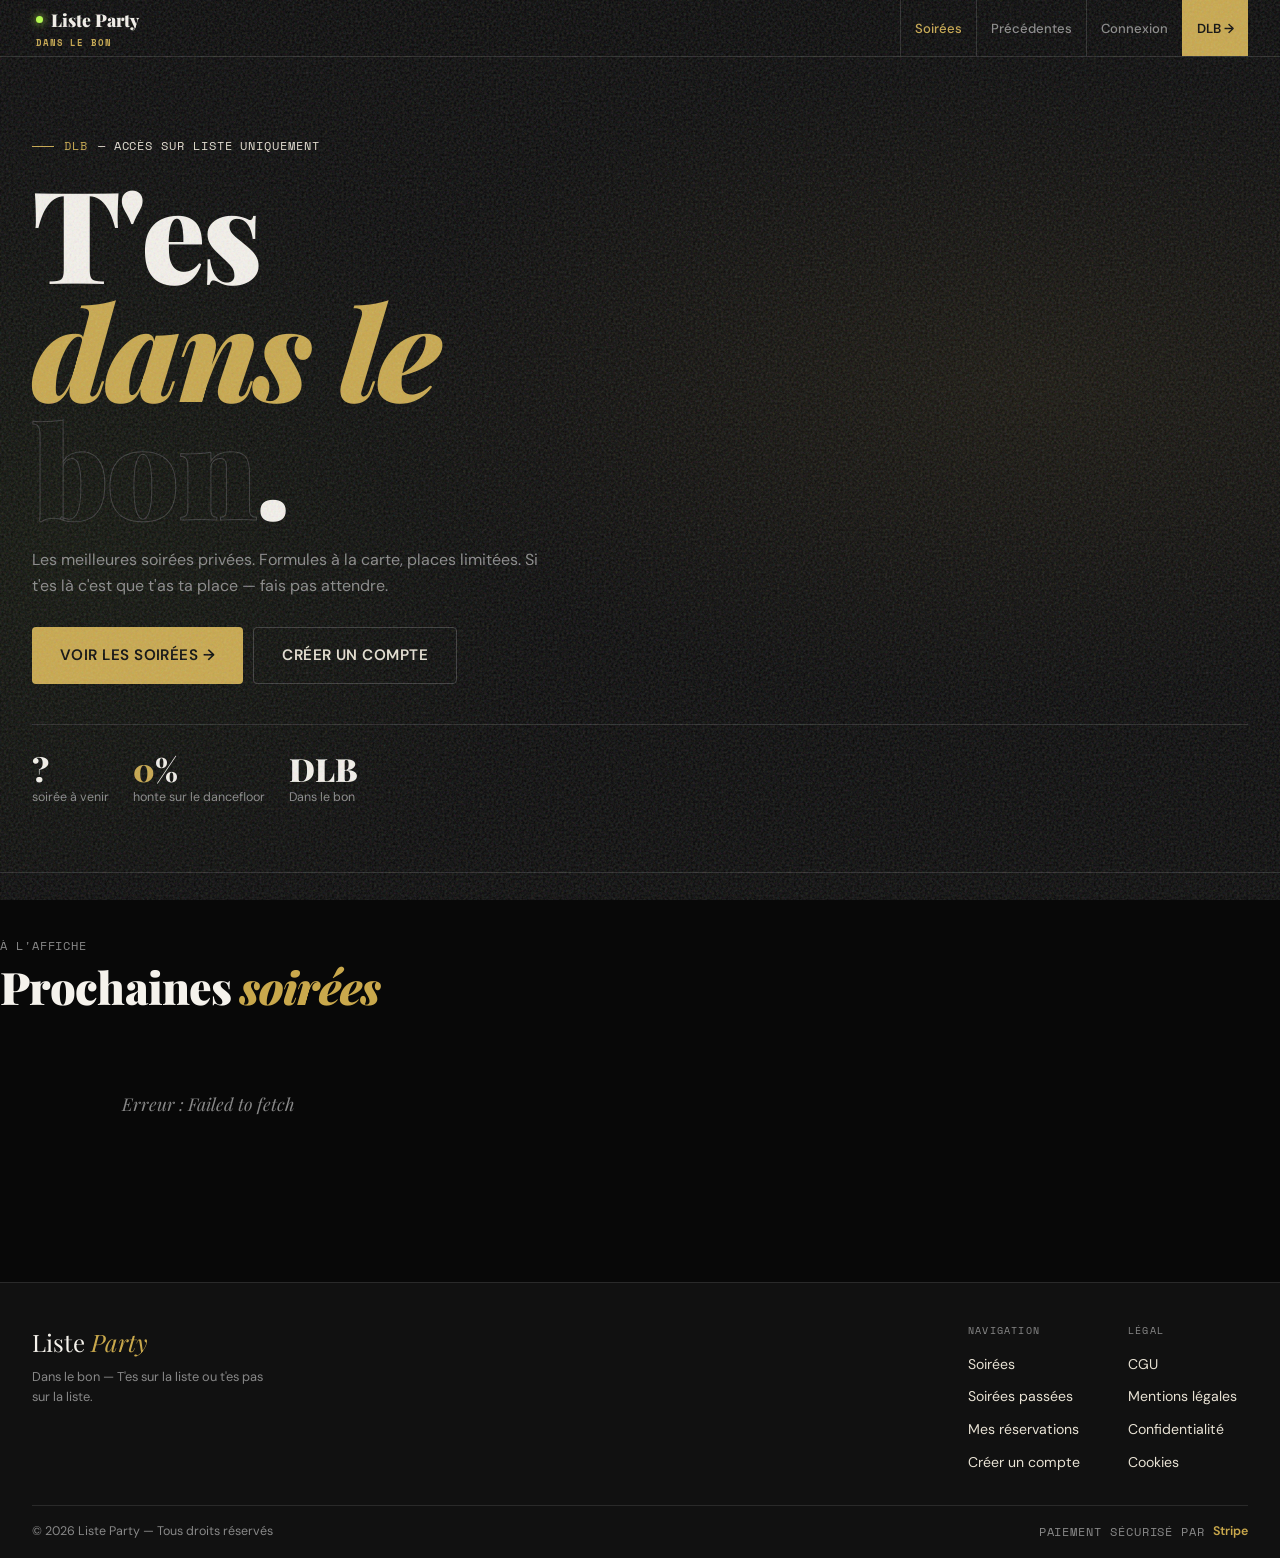
==== commit 8ca94121: "vidéos" ====
--- a/index.html
+++ b/index.html
@@ -52,22 +52,12 @@
   <div id="recapGrid" class="recap-grid"></div>
 </section>
 
-<footer class="footer">
-  <div class="container footer-inner">
-    <div>
-      <div class="footer-brand">Liste <span>Party</span></div>
-      <div class="footer-sub">Dans le bon — T'es sur la liste ou t'es pas sur la liste.</div>
-    </div>
-    <div class="footer-right">
-      <div class="mono text-smoke">Paiement sécurisé par Stripe</div>
-      <div style="margin-top:6px;">© Liste Party 2026</div>
-    </div>
-  </div>
-</footer>
+<div id="footer"></div>
 
 <script src="js/config.js"></script>
 <script src="js/api.js"></script>
 <script>
+  renderFooter();
   renderNav('home');
 
   async function loadPage() {
@@ -120,17 +110,22 @@
         if (recaps.length) {
           document.getElementById('recap-section').style.display = '';
           document.getElementById('recapGrid').innerHTML = recaps.map(ev => {
-            const img = ev.recap_images[0];
+            const m = ev.recap_images[0];
+            const isVid = m.media_type === 'video';
             return `
-              <div class="recap-card">
-                <img src="${img.url}" alt="${ev.title}" loading="lazy">
+              <a href="past.html" class="recap-card" style="display:block;text-decoration:none;">
+                ${isVid
+                  ? `<video src="${m.url}" muted loop preload="metadata" style="width:100%;height:100%;object-fit:cover;"></video>
+                     <div style="position:absolute;top:8px;left:8px;background:rgba(0,0,0,.7);color:#fff;font-family:Space Mono,monospace;font-size:0.58rem;padding:2px 6px;border-radius:2px;">▶ vidéo</div>`
+                  : `<img src="${m.url}" alt="${ev.title}" loading="lazy">`
+                }
                 <div class="recap-card-overlay">
                   <div>
                     <div class="recap-card-date mono">${formatDate(ev.date)}</div>
                     <div class="recap-card-title">${ev.title}</div>
                   </div>
                 </div>
-              </div>`;
+              </a>`;
           }).join('');
         }
       }
--- a/css/styles.css
+++ b/css/styles.css
@@ -241,7 +241,7 @@
 .event-card:hover { transform: translateY(-3px); border-color: var(--ghost); box-shadow: 0 12px 40px rgba(0,0,0,0.5); }
 .event-card:hover::before { opacity: 1; }
 
-.event-card-img { width: 100%; aspect-ratio: 16/9; object-fit: cover; background: var(--deep); }
+.event-card-img { width: 100%; height: auto; display: block; background: var(--deep); }
 .event-card-placeholder {
   width: 100%; aspect-ratio: 16/9;
   background: linear-gradient(135deg, var(--deep), var(--panel));
@@ -444,11 +444,39 @@
 @keyframes spin { to { transform: rotate(360deg); } }
 
 /* ── FOOTER ────────────────────────────────────────────── */
-.footer { padding: 36px 0 24px; border-top: 1px solid var(--line); margin-top: 48px; }
-.footer-inner { display: flex; justify-content: space-between; align-items: flex-end; flex-wrap: wrap; gap: 16px; }
-.footer-brand { font-family: 'Playfair Display', serif; font-size: 1.4rem; color: var(--white); }
+.footer { border-top: 1px solid var(--line); margin-top: 48px; background: var(--deep); }
+
+.footer-top {
+  display: flex; justify-content: space-between;
+  gap: 40px; flex-wrap: wrap;
+  padding: 40px 0 32px;
+  border-bottom: 1px solid var(--line);
+}
+
+.footer-brand-block { flex: 0 0 240px; }
+.footer-brand { font-family: 'Playfair Display', serif; font-size: 1.5rem; color: var(--white); }
 .footer-brand span { color: var(--gold); font-style: italic; }
-.footer-sub { color: var(--smoke); font-size: 0.8rem; margin-top: 4px; }
+.footer-sub { color: var(--smoke); font-size: 0.8rem; margin-top: 6px; line-height: 1.5; max-width: 240px; }
+
+.footer-nav { display: flex; gap: 40px; flex-wrap: wrap; }
+.footer-nav-col { display: flex; flex-direction: column; gap: 10px; min-width: 120px; }
+.footer-nav-title {
+  font-family: 'Space Mono', monospace; font-size: 0.62rem;
+  letter-spacing: 0.12em; text-transform: uppercase;
+  color: var(--smoke); margin-bottom: 4px;
+}
+.footer-nav-col a { color: var(--bone); font-size: 0.88rem; transition: color 0.15s; }
+.footer-nav-col a:hover { color: var(--gold); }
+
+.footer-bottom {
+  display: flex; justify-content: space-between; align-items: center;
+  padding: 16px 0; flex-wrap: wrap; gap: 12px;
+  font-size: 0.78rem; color: var(--smoke);
+}
+.footer-bottom-right { display: flex; align-items: center; gap: 8px; }
+
+/* compat ancien .footer-inner */
+.footer-inner { display: flex; justify-content: space-between; align-items: flex-end; flex-wrap: wrap; gap: 16px; padding: 32px 0; }
 .footer-right { text-align: right; color: var(--smoke); font-size: 0.8rem; }
 
 /* ── UTILS ─────────────────────────────────────────────── */
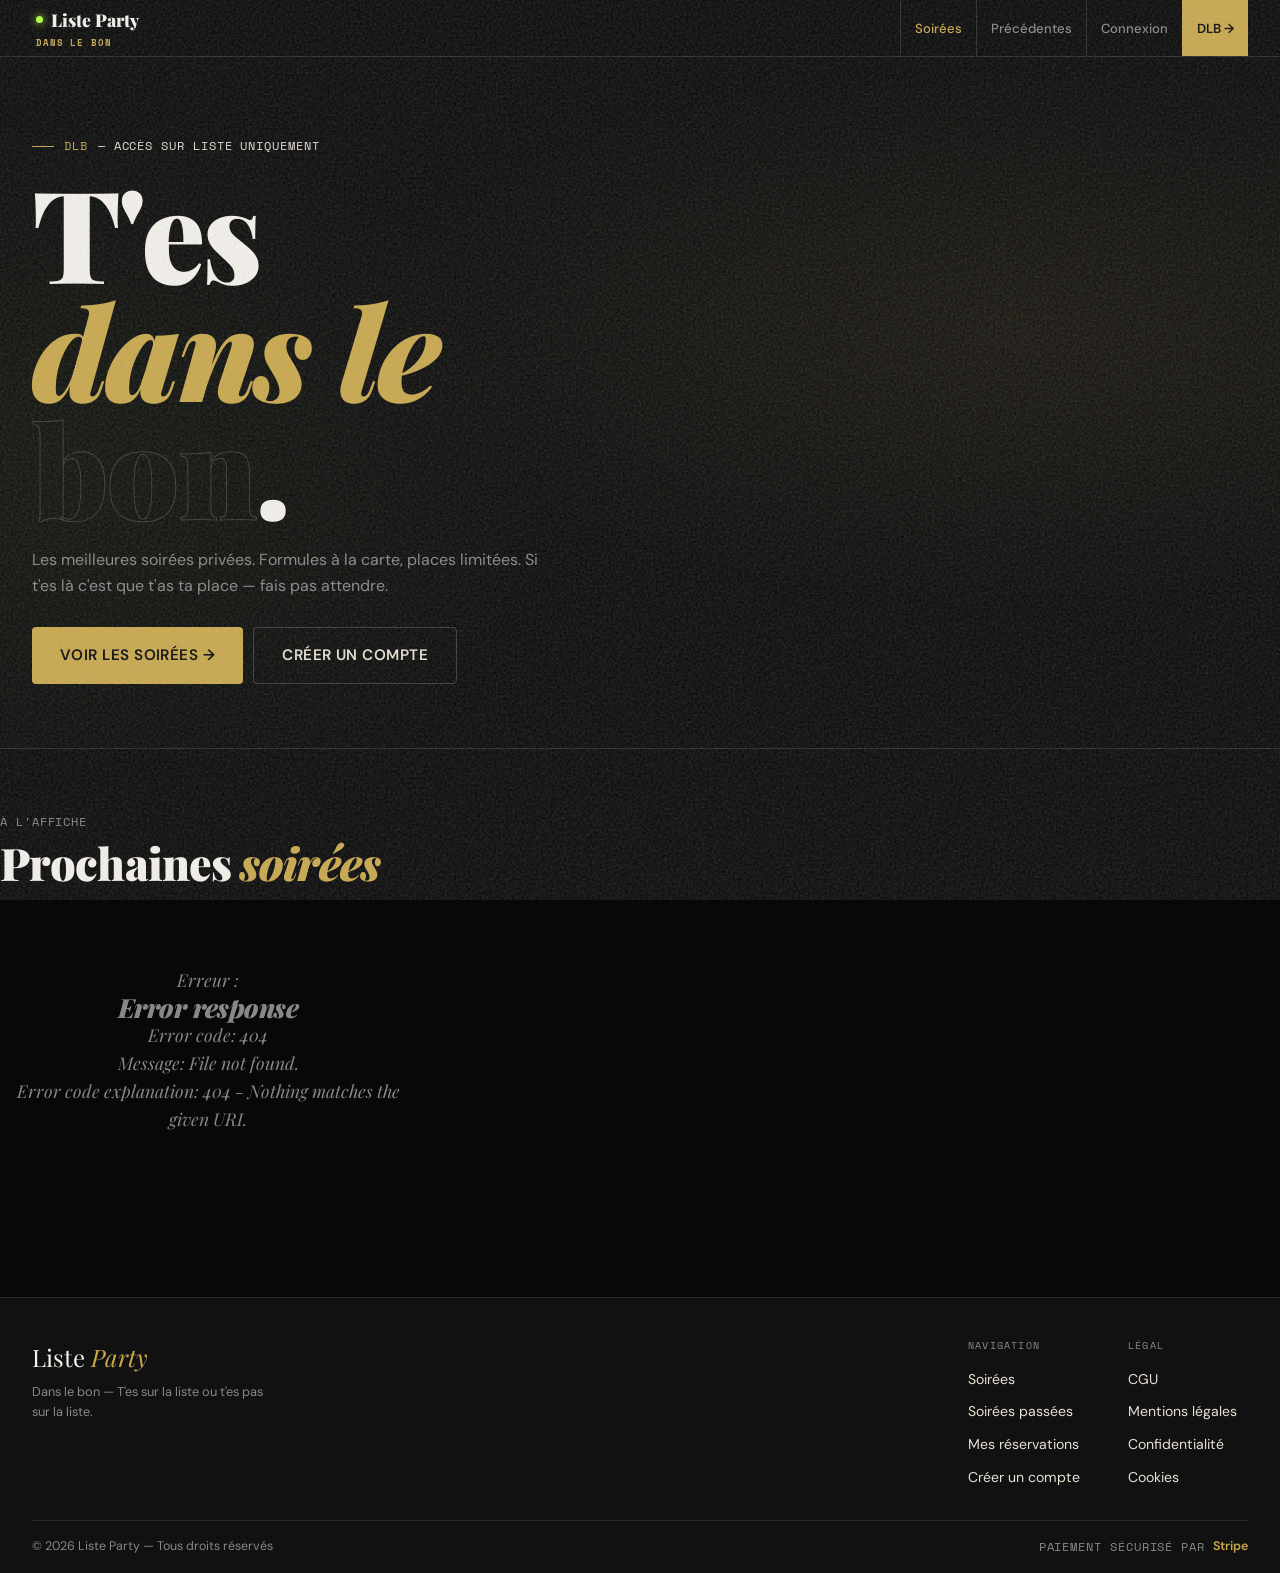
==== commit 72b1c11e: "reset" ====
--- a/index.html
+++ b/index.html
@@ -22,12 +22,7 @@
       <a href="#soirees" class="btn btn-gold btn-lg">Voir les soirées →</a>
       <a href="register.html" class="btn btn-outline btn-lg">Créer un compte</a>
     </div>
-    <div class="hero-stats fade-up d4" id="heroStats">
-      <div><div class="stat-val">?</div><div class="stat-label">soirée à venir</div></div>
-      <div><div class="stat-val"><span>0</span>%</div><div class="stat-label">honte sur le dancefloor</div></div>
-      <div><div class="stat-val">DLB</div><div class="stat-label">Dans le bon</div></div>
-    </div>
-  </div>
+
 </section>
 
 <section class="section container" id="soirees">
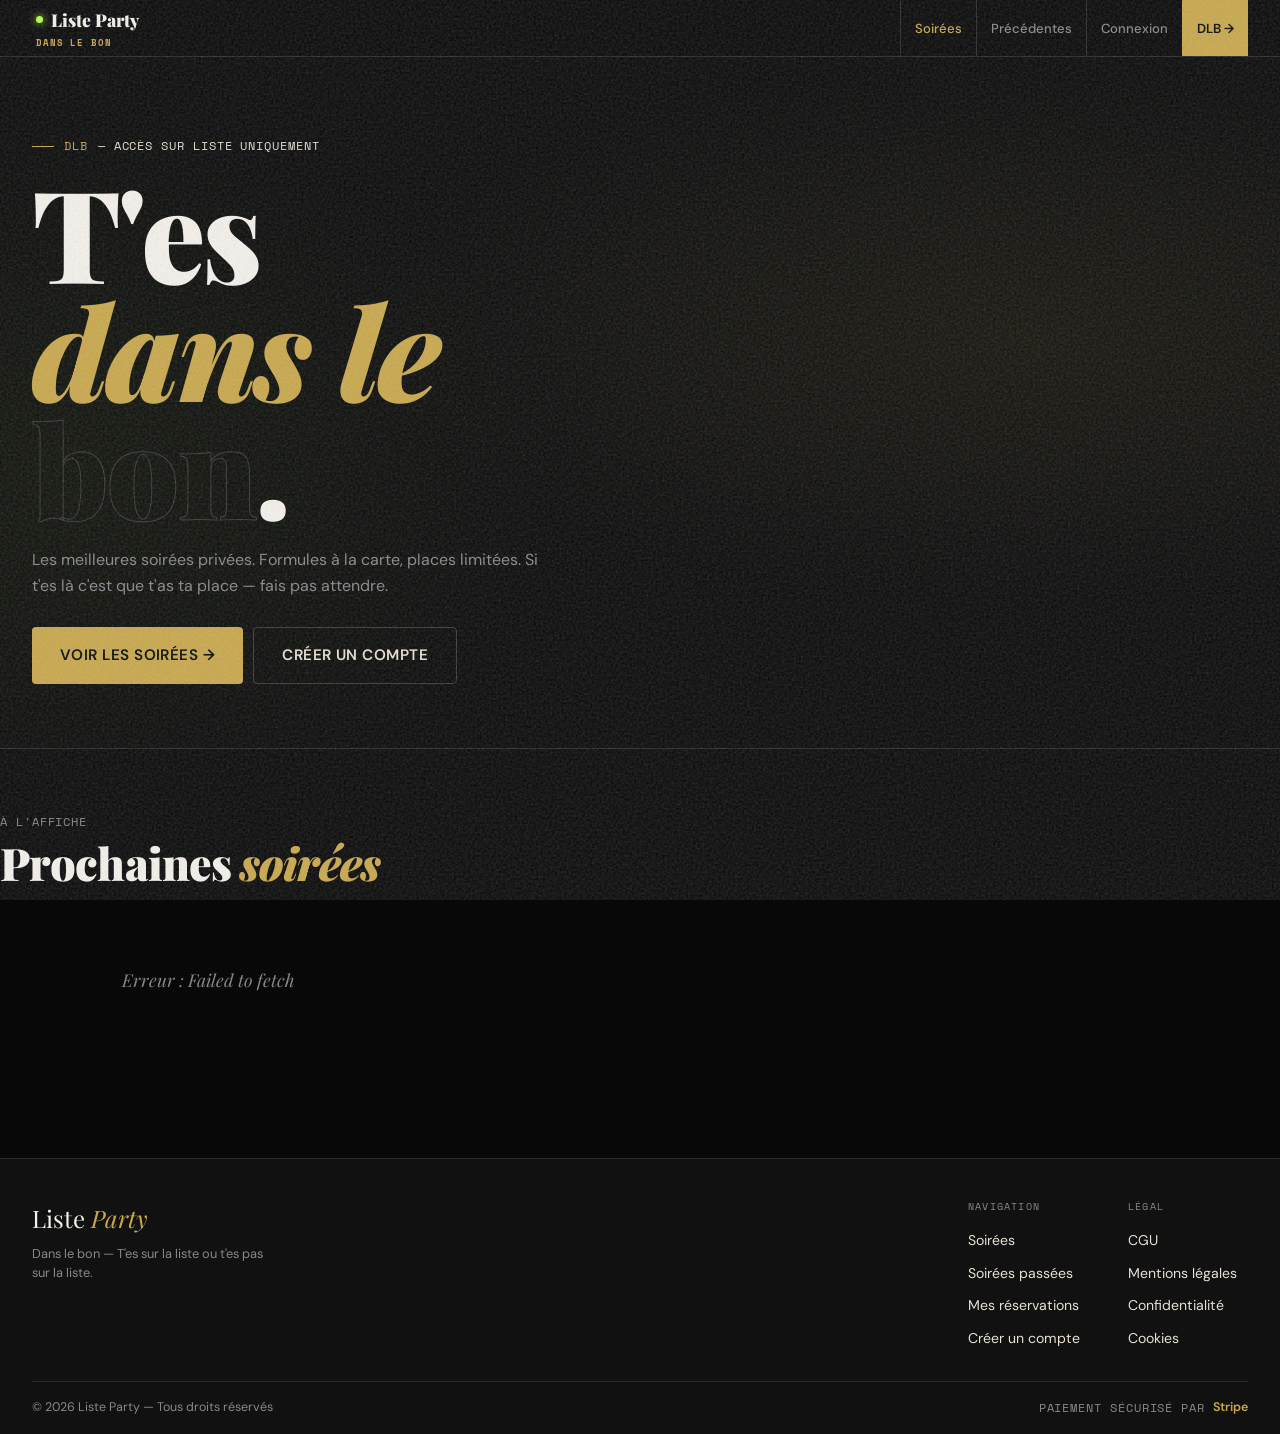
==== commit 3e0dd4e3: "fix" ====
--- a/index.html
+++ b/index.html
@@ -63,8 +63,7 @@
       ]);
 
       // Stats
-      document.querySelector('#heroStats .stat-val').textContent = events.length;
-
+     
       // Upcoming
       const grid = document.getElementById('eventsGrid');
       document.getElementById('eventsCount').textContent = `${events.length} événement${events.length!==1?'s':''}`;
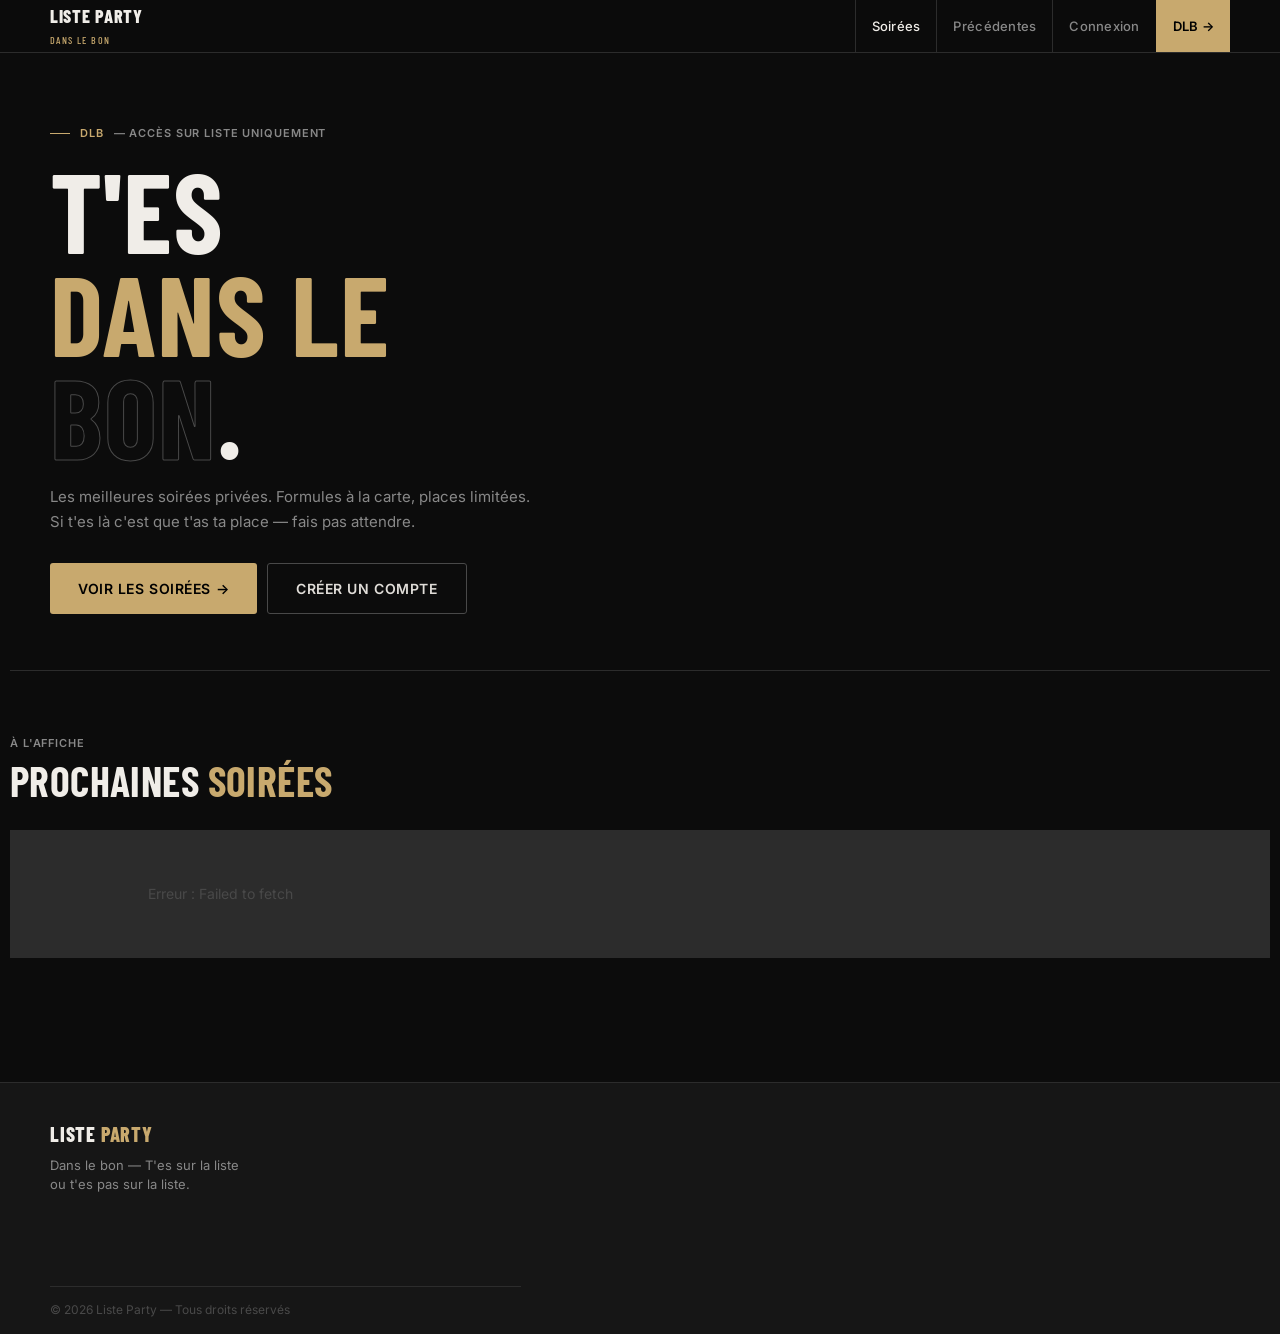
==== commit 26a137e0: "compteur" ====
--- a/index.html
+++ b/index.html
@@ -57,24 +57,24 @@
 
   async function loadPage() {
     try {
-      const [events, past] = await Promise.all([
+      const [eventsRaw, pastRaw] = await Promise.all([
         apiFetch('/events?upcoming_only=true'),
         apiFetch('/events/past'),
       ]);
+      // Guard : s assurer que c est bien des tableaux
+      const events = Array.isArray(eventsRaw) ? eventsRaw : [];
+      const past   = Array.isArray(pastRaw)   ? pastRaw   : [];
 
-      // Stats
-     
       // Upcoming
       const grid = document.getElementById('eventsGrid');
-      document.getElementById('eventsCount').textContent = `${events.length} événement${events.length!==1?'s':''}`;
+      const countEl = document.getElementById('eventsCount');
+      if (countEl) countEl.textContent = `${events.length} événement${events.length!==1?'s':''}`;
 
       if (!events.length) {
         grid.innerHTML = '<div class="empty-state">Aucune soirée annoncée pour le moment. Reviens checker, ça bouge vite.</div>';
       } else {
         grid.innerHTML = events.map((ev, i) => {
           const img = ev.images && ev.images[0];
-          const full = ev.seats_left <= 0;
-          const urgent = ev.seats_left > 0 && ev.seats_left <= 10;
           return `
             <a href="event.html?id=${ev.id}" class="event-card fade-up d${Math.min(i+1,4)}">
               ${img
@@ -88,9 +88,7 @@
                 <h3 class="event-card-title">${ev.title}</h3>
                 <div class="event-card-loc">📍 ${ev.city}</div>
                 <div class="event-card-foot">
-                  <span class="seats-badge ${full?'full':urgent?'urgent':''}">
-                    ${full ? 'COMPLET' : urgent ? `🔥 ${ev.seats_left} places` : `${ev.seats_left} places`}
-                  </span>
+                  <span></span>
                   <span class="card-arrow">→</span>
                 </div>
               </div>
@@ -102,7 +100,7 @@
       if (past.length) {
         const recaps = past.filter(e => e.recap_images.length > 0).slice(0, 3);
         if (recaps.length) {
-          document.getElementById('recap-section').style.display = '';
+          const recapSec = document.getElementById('recap-section'); if (recapSec) recapSec.style.display = '';
           document.getElementById('recapGrid').innerHTML = recaps.map(ev => {
             const m = ev.recap_images[0];
             const isVid = m.media_type === 'video';
--- a/css/styles.css
+++ b/css/styles.css
@@ -1,500 +1,810 @@
-/* ============================================================
-   LISTE PARTY — "Dans le bon"
-   Mobile-first responsive
-   ============================================================ */
-
-@import url('https://fonts.googleapis.com/css2?family=Playfair+Display:ital,wght@0,700;0,900;1,700&family=DM+Sans:wght@300;400;500;600&family=Space+Mono:wght@400;700&display=swap');
+@import url('https://fonts.googleapis.com/css2?family=Inter:wght@300;400;500;600;700&family=Barlow+Condensed:wght@500;600;700;800&display=swap');
 
 :root {
-  --void:   #080808;
-  --deep:   #111111;
-  --panel:  #181818;
-  --line:   #2a2a2a;
-  --ghost:  #3a3a3a;
-  --smoke:  #888;
-  --bone:   #e8e2d4;
-  --white:  #f5f2ec;
-  --gold:   #c9a84c;
-  --gold-l: #e2c57a;
-  --lime:   #b5ff47;
-  --red:    #ff3b3b;
-  --r: 4px;
+  --bg:      #0c0c0c;
+  --surface: #161616;
+  --raised:  #1e1e1e;
+  --border:  #2c2c2c;
+  --muted:   #494949;
+  --sub:     #888;
+  --text:    #e0ddd8;
+  --bright:  #f0ede8;
+  --accent:  #c8a96e;
+  --accent2: #a08040;
+  --danger:  #d94f4f;
+  --pink:    #d4608a;
+  --r: 3px;
 }
 
 *, *::before, *::after { box-sizing: border-box; margin: 0; padding: 0; }
 html { scroll-behavior: smooth; -webkit-text-size-adjust: 100%; }
 
 body {
-  background: var(--void);
-  color: var(--bone);
-  font-family: 'DM Sans', sans-serif;
-  font-weight: 400;
-  line-height: 1.6;
+  background: var(--bg);
+  color: var(--text);
+  font-family: 'Inter', -apple-system, BlinkMacSystemFont, sans-serif;
+  font-size: 15px;
+  line-height: 1.55;
   -webkit-font-smoothing: antialiased;
   min-height: 100vh;
   overflow-x: hidden;
 }
 
-body::after {
-  content: '';
-  position: fixed; inset: 0;
-  pointer-events: none; z-index: 999;
-  opacity: 0.2;
-  background-image: url("data:image/svg+xml,%3Csvg viewBox='0 0 512 512' xmlns='http://www.w3.org/2000/svg'%3E%3Cfilter id='n'%3E%3CfeTurbulence type='fractalNoise' baseFrequency='0.75' numOctaves='4'/%3E%3C/filter%3E%3Crect width='100%25' height='100%25' filter='url(%23n)'/%3E%3C/svg%3E");
-}
-
-::selection { background: var(--gold); color: var(--void); }
+::selection { background: var(--accent); color: #000; }
 a { color: inherit; text-decoration: none; }
 img { max-width: 100%; display: block; }
-
-/* ── TYPO ──────────────────────────────────────────────── */
+button { font-family: inherit; }
+
+/* ─────────────────────────────────────── TYPO */
 h1, h2, h3, h4 {
-  font-family: 'Playfair Display', serif;
-  font-weight: 900;
-  letter-spacing: -0.02em;
+  font-family: 'Barlow Condensed', sans-serif;
+  font-weight: 700;
+  letter-spacing: 0.01em;
   line-height: 1;
-}
-.mono {
-  font-family: 'Space Mono', monospace;
-  font-size: 0.72rem;
-  letter-spacing: 0.08em;
-  text-transform: uppercase;
-}
+  text-transform: uppercase;
+  color: var(--bright);
+}
+
+.label {
+  font-size: 11px;
+  font-weight: 600;
+  letter-spacing: 0.1em;
+  text-transform: uppercase;
+  color: var(--sub);
+}
+
 .tag {
   display: inline-block;
-  font-family: 'Space Mono', monospace;
-  font-size: 0.62rem;
+  font-size: 11px;
+  font-weight: 500;
+  letter-spacing: 0.06em;
+  text-transform: uppercase;
+  padding: 3px 8px;
+  border: 1px solid var(--border);
+  color: var(--sub);
+  border-radius: 2px;
+  white-space: nowrap;
+}
+.tag-gold { border-color: var(--accent); color: var(--accent); }
+.tag-lime { border-color: #6a6; color: #8c8; }
+.tag-red  { border-color: var(--danger); color: var(--danger); }
+
+/* legacy mono */
+.mono {
+  font-size: 11px;
+  font-weight: 600;
   letter-spacing: 0.08em;
   text-transform: uppercase;
-  padding: 3px 8px;
-  border: 1px solid var(--line);
-  color: var(--smoke);
-  white-space: nowrap;
-}
-.tag-gold { border-color: var(--gold); color: var(--gold); }
-.tag-lime { border-color: var(--lime); color: var(--lime); }
-.tag-red  { border-color: var(--red);  color: var(--red); }
-
-/* ── LAYOUT ────────────────────────────────────────────── */
+  color: var(--sub);
+}
+
+/* ─────────────────────────────────────── LAYOUT */
 .container {
-  max-width: 1280px;
+  max-width: 1260px;
   margin: 0 auto;
   padding: 0 16px;
-  position: relative; z-index: 1;
-}
-@media (min-width: 640px) { .container { padding: 0 24px; } }
-@media (min-width: 1024px) { .container { padding: 0 32px; } }
-
-/* ── NAV ───────────────────────────────────────────────── */
+  position: relative;
+  z-index: 1;
+}
+@media (min-width: 640px)  { .container { padding: 0 24px; } }
+@media (min-width: 1024px) { .container { padding: 0 40px; } }
+
+/* ─────────────────────────────────────── NAV */
 .nav {
   position: sticky; top: 0; z-index: 200;
-  background: rgba(8,8,8,0.95);
-  backdrop-filter: blur(20px);
-  -webkit-backdrop-filter: blur(20px);
-  border-bottom: 1px solid var(--line);
+  background: rgba(12,12,12,0.96);
+  backdrop-filter: blur(12px);
+  -webkit-backdrop-filter: blur(12px);
+  border-bottom: 1px solid var(--border);
 }
 .nav-inner {
   display: flex;
   align-items: stretch;
   justify-content: space-between;
-  min-height: 56px;
+  min-height: 52px;
 }
 .brand {
-  display: flex; align-items: center; gap: 8px;
-  padding: 0 4px;
-  font-family: 'Playfair Display', serif;
-  font-weight: 900;
-  font-size: 1.1rem;
-  color: var(--white);
+  display: flex;
+  align-items: center;
+  gap: 0;
   flex-shrink: 0;
 }
-.brand-dot {
-  width: 7px; height: 7px;
-  background: var(--lime); border-radius: 50%;
-  box-shadow: 0 0 8px var(--lime);
-  animation: blink 2.4s ease-in-out infinite;
-  flex-shrink: 0;
-}
-@keyframes blink { 0%,100%{opacity:1} 50%{opacity:.3} }
+.brand > a,
+.brand {
+  font-family: 'Barlow Condensed', sans-serif;
+  font-weight: 800;
+  font-size: 18px;
+  letter-spacing: 0.04em;
+  text-transform: uppercase;
+  color: var(--bright);
+}
+/* supprimé : brand-dot clignotant */
+.brand-dot { display: none; }
+
 .brand-slogan {
-  font-family: 'Space Mono', monospace;
-  font-size: 0.55rem;
-  color: var(--gold);
-  letter-spacing: 0.1em;
-  text-transform: uppercase;
+  font-size: 10px;
+  font-weight: 500;
+  letter-spacing: 0.14em;
+  text-transform: uppercase;
+  color: var(--accent);
   display: block;
   margin-top: 2px;
 }
+
 .nav-links {
-  display: flex; align-items: center;
+  display: flex;
+  align-items: center;
   overflow-x: auto;
-  -webkit-overflow-scrolling: touch;
   scrollbar-width: none;
 }
 .nav-links::-webkit-scrollbar { display: none; }
+
 .nav-links a {
-  display: flex; align-items: center;
-  padding: 0 14px;
-  height: 56px;
-  font-size: 0.82rem;
+  display: flex;
+  align-items: center;
+  padding: 0 16px;
+  height: 52px;
+  font-size: 13px;
   font-weight: 500;
-  color: var(--smoke);
-  border-left: 1px solid var(--line);
+  letter-spacing: 0.02em;
+  color: var(--sub);
+  border-left: 1px solid var(--border);
   white-space: nowrap;
-  transition: color 0.2s, background 0.2s;
+  transition: color 0.15s;
   flex-shrink: 0;
 }
-.nav-links a:hover { color: var(--bone); background: var(--panel); }
-.nav-links a.active { color: var(--gold); }
-.nav-links a.nav-cta { color: var(--void); background: var(--gold); border-color: var(--gold); font-weight: 600; }
-.nav-links a.nav-cta:hover { background: var(--gold-l); }
-
-/* ── HERO ──────────────────────────────────────────────── */
-.hero { position: relative; padding: 48px 0 40px; overflow: hidden; }
-@media (min-width: 768px) { .hero { padding: 80px 0 64px; } }
-.hero-bg {
-  position: absolute; inset: 0; pointer-events: none;
-  background:
-    radial-gradient(ellipse 80% 60% at 80% 40%, rgba(201,168,76,0.07), transparent 65%),
-    radial-gradient(ellipse 60% 80% at 5% 60%,  rgba(181,255,71,0.04), transparent 65%);
-}
+.nav-links a:hover  { color: var(--bright); }
+.nav-links a.active { color: var(--bright); }
+.nav-links a.nav-cta {
+  background: var(--accent);
+  color: #000;
+  font-weight: 600;
+  border-color: var(--accent);
+}
+.nav-links a.nav-cta:hover { background: var(--accent2); border-color: var(--accent2); }
+
+/* ─────────────────────────────────────── HERO */
+.hero { padding: 44px 0 36px; position: relative; }
+@media (min-width: 768px) { .hero { padding: 72px 0 56px; } }
+
+/* supprimé : hero-bg gradient radial */
+.hero-bg { display: none; }
+
 .hero-eyebrow {
-  display: flex; align-items: center; gap: 10px;
+  display: flex;
+  align-items: center;
+  gap: 10px;
+  margin-bottom: 16px;
+}
+.hero-eyebrow::before {
+  content: "";
+  width: 20px;
+  height: 1px;
+  background: var(--accent);
+  flex-shrink: 0;
+}
+
+.hero-title {
+  font-size: clamp(2.8rem, 10vw, 7rem);
+  line-height: 0.92;
   margin-bottom: 18px;
-}
-.hero-eyebrow::before { content: ""; width: 22px; height: 1px; background: var(--gold); flex-shrink: 0; }
-.hero-title {
-  font-size: clamp(2.4rem, 12vw, 8rem);
-  line-height: 0.92; margin-bottom: 20px; color: var(--white);
-}
-.hero-title .gold { color: var(--gold); font-style: italic; }
-.hero-title .outline { -webkit-text-stroke: 1px var(--ghost); color: transparent; }
-.hero-desc { max-width: 520px; color: var(--smoke); font-size: 1rem; margin-bottom: 28px; line-height: 1.65; }
+  color: var(--bright);
+}
+.hero-title .gold    { color: var(--accent); }
+.hero-title .outline {
+  -webkit-text-stroke: 1px var(--muted);
+  color: transparent;
+}
+
+.hero-desc {
+  max-width: 480px;
+  color: var(--sub);
+  font-size: 15px;
+  margin-bottom: 28px;
+  line-height: 1.65;
+}
 .hero-cta { display: flex; gap: 10px; flex-wrap: wrap; }
+
 .hero-stats {
-  display: flex; gap: 24px; flex-wrap: wrap;
-  margin-top: 40px; padding-top: 28px;
-  border-top: 1px solid var(--line);
-}
-.stat-val { font-family: 'Playfair Display', serif; font-size: 2rem; font-weight: 900; color: var(--white); line-height: 1; }
-.stat-val span { color: var(--gold); }
-.stat-label { font-size: 0.78rem; color: var(--smoke); margin-top: 3px; }
-
-/* ── BTNS ──────────────────────────────────────────────── */
+  display: flex;
+  gap: 32px;
+  flex-wrap: wrap;
+  margin-top: 36px;
+  padding-top: 24px;
+  border-top: 1px solid var(--border);
+}
+.stat-val {
+  font-family: 'Barlow Condensed', sans-serif;
+  font-size: 2.2rem;
+  font-weight: 700;
+  color: var(--bright);
+  line-height: 1;
+  text-transform: uppercase;
+}
+.stat-val span { color: var(--accent); }
+.stat-label { font-size: 12px; color: var(--sub); margin-top: 4px; }
+
+/* ─────────────────────────────────────── BUTTONS */
 .btn {
-  display: inline-flex; align-items: center; justify-content: center; gap: 8px;
-  padding: 12px 20px;
-  font-family: 'DM Sans', sans-serif;
-  font-weight: 600; font-size: 0.88rem;
-  letter-spacing: 0.03em;
-  cursor: pointer; border: none; border-radius: var(--r);
-  transition: all 0.2s; text-transform: uppercase;
+  display: inline-flex;
+  align-items: center;
+  justify-content: center;
+  gap: 7px;
+  padding: 11px 20px;
+  font-family: inherit;
+  font-weight: 600;
+  font-size: 13px;
+  letter-spacing: 0.04em;
+  cursor: pointer;
+  border: none;
+  border-radius: var(--r);
+  transition: background 0.15s, opacity 0.15s, color 0.15s;
+  text-transform: uppercase;
   white-space: nowrap;
-}
-.btn-gold { background: var(--gold); color: var(--void); }
-.btn-gold:hover { background: var(--gold-l); transform: translateY(-1px); box-shadow: 0 6px 20px rgba(201,168,76,0.3); }
-.btn-outline { background: transparent; color: var(--bone); border: 1px solid var(--ghost); }
-.btn-outline:hover { border-color: var(--gold); color: var(--gold); }
-.btn-lime { background: var(--lime); color: var(--void); }
-.btn-lime:hover { filter: brightness(1.08); transform: translateY(-1px); }
-.btn-ghost { background: var(--panel); color: var(--bone); border: 1px solid var(--line); }
-.btn-ghost:hover { border-color: var(--ghost); background: var(--ghost); }
-.btn-red { background: var(--red); color: var(--white); }
-.btn-red:hover { filter: brightness(1.1); }
+  text-decoration: none;
+}
+.btn-gold {
+  background: var(--accent);
+  color: #000;
+}
+.btn-gold:hover { background: var(--accent2); }
+
+.btn-outline {
+  background: transparent;
+  color: var(--text);
+  border: 1px solid var(--muted);
+}
+.btn-outline:hover { border-color: var(--text); color: var(--bright); }
+
+.btn-ghost {
+  background: var(--raised);
+  color: var(--text);
+  border: 1px solid var(--border);
+}
+.btn-ghost:hover { border-color: var(--muted); }
+
+.btn-red  { background: var(--danger); color: #fff; }
+.btn-red:hover { opacity: 0.85; }
+
+.btn-lime { background: #5a7a3a; color: #fff; }
+
 .btn-block { width: 100%; }
-.btn-lg { padding: 15px 28px; font-size: 0.95rem; }
-.btn:disabled { opacity: 0.4; cursor: not-allowed; transform: none !important; box-shadow: none !important; }
-
-/* ── SECTION ───────────────────────────────────────────── */
-.section { padding: 48px 0; border-top: 1px solid var(--line); }
+.btn-lg    { padding: 14px 28px; font-size: 14px; }
+.btn:disabled { opacity: 0.3; cursor: not-allowed; }
+
+/* ─────────────────────────────────────── SECTION */
+.section { padding: 48px 0; border-top: 1px solid var(--border); }
 @media (min-width: 768px) { .section { padding: 64px 0; } }
+
 .section-head {
-  display: flex; justify-content: space-between; align-items: flex-end;
-  margin-bottom: 28px; flex-wrap: wrap; gap: 12px;
-}
-.section-title { font-size: clamp(1.6rem, 5vw, 2.8rem); color: var(--white); }
-.section-title .gold { color: var(--gold); font-style: italic; }
-.section-eyebrow { color: var(--smoke); margin-bottom: 10px; }
-
-/* ── EVENT CARDS ───────────────────────────────────────── */
+  display: flex;
+  justify-content: space-between;
+  align-items: flex-end;
+  margin-bottom: 28px;
+  flex-wrap: wrap;
+  gap: 12px;
+}
+.section-title {
+  font-size: clamp(1.8rem, 4vw, 2.6rem);
+  color: var(--bright);
+}
+.section-title .gold { color: var(--accent); }
+.section-eyebrow     { color: var(--sub); margin-bottom: 8px; }
+
+/* ─────────────────────────────────────── EVENT CARDS */
 .events-grid {
   display: grid;
   grid-template-columns: 1fr;
-  gap: 16px;
+  gap: 1px;
+  background: var(--border);
+  border: 1px solid var(--border);
 }
 @media (min-width: 560px) { .events-grid { grid-template-columns: repeat(2, 1fr); } }
 @media (min-width: 900px) { .events-grid { grid-template-columns: repeat(3, 1fr); } }
 
 .event-card {
-  background: var(--panel); border: 1px solid var(--line);
-  border-radius: var(--r); overflow: hidden;
-  display: flex; flex-direction: column;
-  text-decoration: none; color: var(--bone);
-  transition: transform 0.25s, border-color 0.25s, box-shadow 0.25s;
+  background: var(--surface);
+  display: flex;
+  flex-direction: column;
+  text-decoration: none;
+  color: var(--text);
+  transition: background 0.15s;
   position: relative;
 }
-.event-card::before {
-  content: ""; position: absolute; top: 0; left: 0; right: 0; height: 2px;
-  background: linear-gradient(90deg, var(--gold), var(--lime));
-  opacity: 0; transition: opacity 0.25s;
-}
-.event-card:hover { transform: translateY(-3px); border-color: var(--ghost); box-shadow: 0 12px 40px rgba(0,0,0,0.5); }
-.event-card:hover::before { opacity: 1; }
-
-.event-card-img { width: 100%; height: auto; display: block; background: var(--deep); }
+.event-card::before { display: none; }
+.event-card:hover { background: var(--raised); }
+
+.event-card-img {
+  width: 100%;
+  height: auto;
+  display: block;
+  background: var(--raised);
+}
 .event-card-placeholder {
-  width: 100%; aspect-ratio: 16/9;
-  background: linear-gradient(135deg, var(--deep), var(--panel));
-  display: flex; align-items: center; justify-content: center;
-  font-family: 'Playfair Display', serif; font-style: italic;
-  color: var(--line); font-size: 1.2rem;
-}
-.event-card-body { padding: 16px; flex: 1; display: flex; flex-direction: column; }
-.event-card-meta { display: flex; justify-content: space-between; align-items: center; margin-bottom: 10px; gap: 8px; flex-wrap: wrap; }
-.event-card-title { font-size: 1.25rem; margin-bottom: 6px; color: var(--white); line-height: 1.15; }
-.event-card-loc { color: var(--smoke); font-size: 0.85rem; margin-bottom: 14px; }
+  width: 100%;
+  aspect-ratio: 4/3;
+  background: var(--raised);
+  display: flex;
+  align-items: center;
+  justify-content: center;
+  font-family: 'Barlow Condensed', sans-serif;
+  font-size: 18px;
+  letter-spacing: 0.06em;
+  text-transform: uppercase;
+  color: var(--muted);
+}
+.event-card-body {
+  padding: 16px;
+  flex: 1;
+  display: flex;
+  flex-direction: column;
+  border-top: 1px solid var(--border);
+}
+.event-card-meta {
+  display: flex;
+  justify-content: space-between;
+  align-items: center;
+  margin-bottom: 8px;
+  gap: 8px;
+  flex-wrap: wrap;
+}
+.event-card-title {
+  font-size: 1.2rem;
+  letter-spacing: 0.02em;
+  color: var(--bright);
+  margin-bottom: 4px;
+  line-height: 1.1;
+}
+.event-card-loc { color: var(--sub); font-size: 13px; margin-bottom: 14px; }
 .event-card-foot {
-  margin-top: auto; padding-top: 12px;
-  border-top: 1px solid var(--line);
-  display: flex; justify-content: space-between; align-items: center;
-}
+  margin-top: auto;
+  padding-top: 12px;
+  border-top: 1px solid var(--border);
+  display: flex;
+  justify-content: space-between;
+  align-items: center;
+}
+
 .seats-badge {
-  font-family: 'Space Mono', monospace; font-size: 0.65rem;
-  padding: 3px 8px; border-radius: 2px;
-  border: 1px solid var(--ghost); color: var(--smoke);
-}
-.seats-badge.urgent { border-color: var(--gold); color: var(--gold); }
-.seats-badge.full   { border-color: var(--red);  color: var(--red); }
-.card-arrow { color: var(--gold); font-size: 1.1rem; transition: transform 0.2s; }
-.event-card:hover .card-arrow { transform: translateX(4px); }
-
-/* ── RECAP GRID ────────────────────────────────────────── */
+  font-size: 11px;
+  font-weight: 600;
+  letter-spacing: 0.06em;
+  text-transform: uppercase;
+  padding: 3px 8px;
+  border: 1px solid var(--border);
+  color: var(--sub);
+  border-radius: 2px;
+}
+.seats-badge.urgent { border-color: var(--accent); color: var(--accent); }
+.seats-badge.full   { border-color: var(--danger); color: var(--danger); }
+
+.card-arrow { color: var(--sub); font-size: 16px; transition: color 0.15s; }
+.event-card:hover .card-arrow { color: var(--text); }
+
+/* ─────────────────────────────────────── RECAP GRID */
 .recap-grid {
   display: grid;
   grid-template-columns: repeat(2, 1fr);
-  gap: 8px;
-}
-@media (min-width: 640px) { .recap-grid { grid-template-columns: repeat(3, 1fr); gap: 12px; } }
+  gap: 1px;
+  background: var(--border);
+}
+@media (min-width: 560px) { .recap-grid { grid-template-columns: repeat(3, 1fr); } }
 @media (min-width: 900px) { .recap-grid { grid-template-columns: repeat(4, 1fr); } }
 
 .recap-card {
-  position: relative; overflow: hidden;
-  border-radius: var(--r); aspect-ratio: 4/3;
-  background: var(--panel); border: 1px solid var(--line);
-}
-.recap-card img { width: 100%; height: 100%; object-fit: cover; transition: transform 0.4s, filter 0.4s; filter: saturate(0.8) brightness(0.85); }
-.recap-card:hover img { transform: scale(1.04); filter: saturate(1) brightness(1); }
-.recap-card-overlay { position: absolute; inset: 0; background: linear-gradient(0deg,rgba(8,8,8,.85) 0%,transparent 55%); padding: 12px; display: flex; align-items: flex-end; pointer-events: none; }
-.recap-card-title { font-family: 'Playfair Display', serif; font-size: 0.95rem; color: var(--white); }
-.recap-card-date  { font-family: 'Space Mono', monospace; font-size: 0.6rem; color: var(--gold); margin-bottom: 3px; }
-
-/* ── FORM ──────────────────────────────────────────────── */
+  position: relative;
+  overflow: hidden;
+  aspect-ratio: 4/3;
+  background: var(--raised);
+  cursor: pointer;
+}
+.recap-card img {
+  width: 100%; height: 100%;
+  object-fit: cover;
+  transition: transform 0.35s;
+  filter: brightness(0.8);
+}
+.recap-card:hover img { transform: scale(1.03); filter: brightness(1); }
+.recap-card-overlay {
+  position: absolute; inset: 0;
+  background: linear-gradient(0deg, rgba(12,12,12,0.75) 0%, transparent 50%);
+  padding: 12px;
+  display: flex;
+  align-items: flex-end;
+  pointer-events: none;
+}
+.recap-card-title { font-size: 13px; font-weight: 600; color: var(--bright); text-transform: uppercase; letter-spacing: 0.04em; }
+.recap-card-date  { font-size: 11px; color: var(--accent); margin-bottom: 3px; letter-spacing: 0.06em; text-transform: uppercase; }
+
+/* ─────────────────────────────────────── FORM */
 .form { display: grid; gap: 16px; }
 .form-row { display: grid; grid-template-columns: 1fr; gap: 16px; }
 @media (min-width: 520px) { .form-row { grid-template-columns: 1fr 1fr; } }
 
 .field { display: flex; flex-direction: column; gap: 6px; }
-.field label { font-size: 0.72rem; text-transform: uppercase; letter-spacing: 0.08em; color: var(--smoke); font-weight: 600; }
-.field input, .field textarea, .field select {
-  background: var(--panel); border: 1px solid var(--line);
-  color: var(--bone); padding: 12px 14px;
-  font-family: 'DM Sans', sans-serif; font-size: 1rem;
+.field label {
+  font-size: 11px;
+  font-weight: 600;
+  letter-spacing: 0.08em;
+  text-transform: uppercase;
+  color: var(--sub);
+}
+.field input,
+.field textarea,
+.field select {
+  background: var(--surface);
+  border: 1px solid var(--border);
+  color: var(--text);
+  padding: 10px 12px;
+  font-family: inherit;
+  font-size: 14px;
   border-radius: var(--r);
-  transition: border-color 0.2s, box-shadow 0.2s;
-  appearance: none; width: 100%;
-}
-.field input:focus, .field textarea:focus, .field select:focus {
-  outline: none; border-color: var(--gold);
-  box-shadow: 0 0 0 3px rgba(201,168,76,0.1);
-}
-.field textarea { min-height: 110px; resize: vertical; }
-.field input[type="file"] { padding: 8px; cursor: pointer; color: var(--smoke); }
-.field select option { background: var(--panel); }
-
-/* ── AUTH ──────────────────────────────────────────────── */
+  transition: border-color 0.15s;
+  appearance: none;
+  width: 100%;
+}
+.field input:focus,
+.field textarea:focus,
+.field select:focus {
+  outline: none;
+  border-color: var(--accent);
+}
+.field textarea { min-height: 100px; resize: vertical; }
+.field input[type="file"] { padding: 8px; cursor: pointer; color: var(--sub); }
+.field select option { background: var(--surface); }
+
+/* ─────────────────────────────────────── AUTH */
 .auth-wrap {
-  max-width: 460px; margin: 40px auto;
+  max-width: 420px;
+  margin: 40px auto;
   padding: 28px 20px;
-  background: var(--panel); border: 1px solid var(--line);
-  border-radius: var(--r); position: relative;
-}
-@media (min-width: 480px) { .auth-wrap { padding: 40px 32px; margin: 60px auto; } }
-.auth-wrap::after {
-  content: ''; position: absolute; top: 0; left: 24px; right: 24px; height: 2px;
-  background: linear-gradient(90deg, var(--gold), var(--lime));
-}
-.auth-title { font-size: clamp(1.8rem, 7vw, 2.4rem); color: var(--white); margin-bottom: 6px; }
-.auth-sub { color: var(--smoke); margin-bottom: 24px; font-size: 0.9rem; }
-.auth-switch { text-align: center; margin-top: 20px; color: var(--smoke); font-size: 0.88rem; }
-.auth-switch a { color: var(--gold); text-decoration: underline; text-underline-offset: 4px; }
-
-/* ── FORMULAS (page event) ─────────────────────────────── */
-.formulas-grid { display: grid; gap: 8px; }
+  background: var(--surface);
+  border: 1px solid var(--border);
+  border-radius: var(--r);
+  position: relative;
+}
+@media (min-width: 480px) { .auth-wrap { padding: 36px 32px; margin: 56px auto; } }
+
+.auth-wrap::before {
+  content: '';
+  position: absolute;
+  top: 0; left: 0; right: 0;
+  height: 2px;
+  background: var(--accent);
+}
+
+.auth-title {
+  font-size: clamp(1.8rem, 7vw, 2.4rem);
+  color: var(--bright);
+  margin-bottom: 6px;
+}
+.auth-sub { color: var(--sub); margin-bottom: 24px; font-size: 14px; }
+.auth-switch { text-align: center; margin-top: 20px; color: var(--sub); font-size: 13px; }
+.auth-switch a { color: var(--accent); text-decoration: underline; text-underline-offset: 3px; }
+
+/* ─────────────────────────────────────── FORMULAS */
+.formulas-grid { display: grid; gap: 1px; background: var(--border); border: 1px solid var(--border); }
+
 .formula-card {
-  display: flex; justify-content: space-between; align-items: center;
-  padding: 14px 16px; background: var(--panel);
-  border: 1px solid var(--line); border-radius: var(--r);
-  cursor: pointer; transition: all 0.2s; gap: 12px;
-}
-@media (min-width: 480px) { .formula-card { padding: 16px 20px; } }
-.formula-card:hover { border-color: var(--ghost); background: var(--deep); }
+  display: flex;
+  justify-content: space-between;
+  align-items: center;
+  padding: 14px 16px;
+  background: var(--surface);
+  cursor: pointer;
+  transition: background 0.15s;
+  gap: 12px;
+}
+.formula-card:hover { background: var(--raised); }
+
 .formula-card.selected {
-  border-color: var(--gold); background: rgba(201,168,76,0.05);
-  box-shadow: 0 0 0 1px var(--gold);
+  background: var(--raised);
+  outline: 1px solid var(--accent);
+  outline-offset: -1px;
 }
 .formula-card.selected .formula-check { opacity: 1; }
+
+.formula-unavail { opacity: 0.35; cursor: not-allowed; }
+.formula-unavail:hover { background: var(--surface) !important; }
+
+.formula-girls {
+  border-left: 2px solid var(--pink);
+}
+
 .formula-left { flex: 1; min-width: 0; }
-.formula-name { font-family: 'Playfair Display', serif; font-size: 1.1rem; color: var(--white); margin-bottom: 3px; }
-.formula-desc { color: var(--smoke); font-size: 0.85rem; line-height: 1.4; }
-.formula-guests { color: var(--lime); font-family: 'Space Mono', monospace; font-size: 0.65rem; margin-top: 4px; }
+.formula-name { font-size: 15px; font-weight: 600; color: var(--bright); margin-bottom: 2px; }
+.formula-desc { color: var(--sub); font-size: 13px; line-height: 1.4; }
+.formula-guests { color: #6a9; font-size: 11px; margin-top: 4px; font-weight: 500; text-transform: uppercase; letter-spacing: 0.05em; }
 .formula-right { display: flex; align-items: center; gap: 10px; flex-shrink: 0; }
-.formula-price { font-family: 'Playfair Display', serif; font-size: 1.4rem; color: var(--gold); font-weight: 700; white-space: nowrap; }
-.formula-check { width: 20px; height: 20px; border-radius: 50%; background: var(--gold); display: flex; align-items: center; justify-content: center; opacity: 0; transition: opacity 0.2s; color: var(--void); font-size: 0.7rem; flex-shrink: 0; }
-
-/* ── QR TICKET ─────────────────────────────────────────── */
+.formula-price { font-family: 'Barlow Condensed', sans-serif; font-size: 1.4rem; font-weight: 700; color: var(--accent); line-height: 1; }
+.formula-check {
+  width: 18px; height: 18px;
+  border-radius: 50%;
+  background: var(--accent);
+  display: flex; align-items: center; justify-content: center;
+  opacity: 0;
+  transition: opacity 0.15s;
+  color: #000;
+  font-size: 10px;
+  flex-shrink: 0;
+}
+
+/* ─────────────────────────────────────── QR TICKET */
 .ticket {
-  background: var(--panel); border: 1px solid var(--line);
-  border-radius: 8px; overflow: hidden;
-  max-width: 360px; margin: 0 auto; width: 100%;
-}
-.ticket-header { background: var(--gold); padding: 16px 20px; color: var(--void); }
-.ticket-brand { font-family: 'Playfair Display', serif; font-size: 1.2rem; font-weight: 900; }
-.ticket-slogan { font-family: 'Space Mono', monospace; font-size: 0.6rem; margin-top: 2px; }
-.ticket-body { padding: 18px 20px; }
-.ticket-event { font-family: 'Playfair Display', serif; font-size: 1.25rem; color: var(--white); margin-bottom: 4px; }
-.ticket-sub { color: var(--smoke); font-size: 0.85rem; margin-bottom: 16px; }
-.ticket-info { display: grid; gap: 8px; margin-bottom: 18px; }
-.ticket-row { display: flex; justify-content: space-between; font-size: 0.85rem; border-bottom: 1px solid var(--line); padding-bottom: 7px; gap: 8px; }
-.ticket-row-label { color: var(--smoke); flex-shrink: 0; }
-.ticket-row-val { color: var(--white); font-weight: 600; text-align: right; }
-.ticket-qr { background: white; padding: 12px; border-radius: 6px; display: flex; align-items: center; justify-content: center; margin-bottom: 12px; }
-.ticket-qr img { width: 100%; max-width: 200px; }
-.ticket-footer { border-top: 1px dashed var(--line); padding: 12px 20px; font-family: 'Space Mono', monospace; font-size: 0.58rem; color: var(--smoke); text-align: center; }
-
-/* ── INVITE BANNER ─────────────────────────────────────── */
+  background: var(--surface);
+  border: 1px solid var(--border);
+  border-radius: var(--r);
+  overflow: hidden;
+  max-width: 340px;
+  margin: 0 auto;
+  width: 100%;
+}
+.ticket-header { background: var(--accent); padding: 14px 18px; color: #000; }
+.ticket-brand  { font-family: 'Barlow Condensed', sans-serif; font-size: 20px; font-weight: 800; letter-spacing: 0.05em; text-transform: uppercase; }
+.ticket-slogan { font-size: 10px; font-weight: 600; letter-spacing: 0.1em; text-transform: uppercase; margin-top: 2px; opacity: 0.7; }
+.ticket-body   { padding: 16px 18px; }
+.ticket-event  { font-family: 'Barlow Condensed', sans-serif; font-size: 1.3rem; font-weight: 700; color: var(--bright); margin-bottom: 4px; text-transform: uppercase; letter-spacing: 0.02em; }
+.ticket-sub    { color: var(--sub); font-size: 13px; margin-bottom: 14px; }
+.ticket-info   { display: grid; gap: 8px; margin-bottom: 16px; }
+.ticket-row    { display: flex; justify-content: space-between; font-size: 13px; border-bottom: 1px solid var(--border); padding-bottom: 7px; gap: 8px; }
+.ticket-row-label { color: var(--sub); flex-shrink: 0; }
+.ticket-row-val   { color: var(--bright); font-weight: 600; text-align: right; }
+.ticket-qr    { background: #fff; padding: 10px; display: flex; align-items: center; justify-content: center; margin-bottom: 10px; }
+.ticket-qr img { width: 100%; max-width: 190px; }
+.ticket-footer { border-top: 1px dashed var(--border); padding: 10px 18px; font-size: 11px; color: var(--sub); text-align: center; letter-spacing: 0.06em; text-transform: uppercase; }
+
+/* ─────────────────────────────────────── INVITE */
 .invite-banner {
-  background: linear-gradient(135deg, var(--panel), rgba(181,255,71,0.04));
-  border: 1px solid var(--lime); border-radius: var(--r);
-  padding: 20px; margin-top: 16px; position: relative; overflow: hidden;
-}
-.invite-banner::before { content: ""; position: absolute; top: 0; left: 0; right: 0; height: 1px; background: linear-gradient(90deg, transparent, var(--lime), transparent); }
-.invite-title { font-family: 'Playfair Display', serif; font-size: 1.15rem; color: var(--white); margin-bottom: 4px; }
-.invite-desc { color: var(--smoke); font-size: 0.88rem; margin-bottom: 14px; }
-.invite-link-box { display: flex; align-items: center; gap: 8px; background: var(--deep); border: 1px solid var(--ghost); border-radius: var(--r); padding: 8px 12px; overflow: hidden; }
-.invite-link-text { flex: 1; font-family: 'Space Mono', monospace; font-size: 0.65rem; color: var(--lime); white-space: nowrap; overflow: hidden; text-overflow: ellipsis; min-width: 0; }
-.copy-btn { font-family: 'Space Mono', monospace; font-size: 0.6rem; padding: 5px 10px; background: var(--lime); color: var(--void); border: none; border-radius: 2px; cursor: pointer; font-weight: 700; text-transform: uppercase; flex-shrink: 0; transition: background 0.2s; }
-.copy-btn:hover { background: #c8ff55; }
-
-/* ── RESERVATIONS LIST ─────────────────────────────────── */
+  background: var(--raised);
+  border: 1px solid var(--border);
+  border-left: 2px solid #6a9;
+  border-radius: var(--r);
+  padding: 18px;
+  margin-top: 14px;
+}
+.invite-title { font-size: 15px; font-weight: 600; color: var(--bright); margin-bottom: 4px; }
+.invite-desc  { color: var(--sub); font-size: 13px; margin-bottom: 12px; }
+
+.invite-link-box {
+  display: flex; align-items: center; gap: 8px;
+  background: var(--surface);
+  border: 1px solid var(--border);
+  border-radius: var(--r);
+  padding: 8px 12px;
+  overflow: hidden;
+}
+.invite-link-text {
+  flex: 1;
+  font-size: 11px;
+  font-weight: 500;
+  letter-spacing: 0.03em;
+  color: var(--text);
+  white-space: nowrap;
+  overflow: hidden;
+  text-overflow: ellipsis;
+  min-width: 0;
+}
+.copy-btn {
+  font-size: 11px;
+  font-weight: 700;
+  letter-spacing: 0.06em;
+  text-transform: uppercase;
+  padding: 5px 10px;
+  background: var(--accent);
+  color: #000;
+  border: none;
+  border-radius: 2px;
+  cursor: pointer;
+  flex-shrink: 0;
+  transition: opacity 0.15s;
+}
+.copy-btn:hover { opacity: 0.85; }
+
+/* ─────────────────────────────────────── RESERVATIONS */
 .resa-card {
-  background: var(--panel); border: 1px solid var(--line);
-  border-radius: var(--r); padding: 16px;
-  display: flex; gap: 12px; align-items: flex-start;
-  flex-wrap: wrap; position: relative; overflow: hidden;
-  margin-bottom: 12px;
-}
-@media (min-width: 520px) { .resa-card { padding: 20px 22px; gap: 16px; } }
-.resa-card::before { content: ""; position: absolute; left: 0; top: 0; bottom: 0; width: 3px; background: var(--ghost); }
-.resa-card.paid::before    { background: var(--lime); }
-.resa-card.pending::before { background: var(--gold); }
-.resa-card.cancelled::before { background: var(--red); opacity: 0.5; }
+  background: var(--surface);
+  border: 1px solid var(--border);
+  border-radius: var(--r);
+  padding: 14px 16px;
+  display: flex;
+  gap: 12px;
+  align-items: flex-start;
+  flex-wrap: wrap;
+  position: relative;
+  overflow: hidden;
+  margin-bottom: 1px;
+}
+@media (min-width: 520px) { .resa-card { padding: 18px 20px; gap: 16px; } }
+
+.resa-card::before {
+  content: "";
+  position: absolute;
+  left: 0; top: 0; bottom: 0;
+  width: 2px;
+  background: var(--muted);
+}
+.resa-card.paid::before     { background: var(--accent); }
+.resa-card.pending::before  { background: var(--sub); }
+.resa-card.cancelled::before { background: var(--danger); opacity: 0.4; }
+
 .resa-info { flex: 1; min-width: 0; }
-.resa-event-name { font-family: 'Playfair Display', serif; font-size: 1.2rem; color: var(--white); margin-bottom: 3px; }
-.resa-meta   { color: var(--smoke); font-size: 0.85rem; }
-.resa-formula{ color: var(--gold);  font-size: 0.85rem; margin-top: 3px; }
-.resa-right  { text-align: right; flex-shrink: 0; }
-.resa-status { font-family: 'Space Mono', monospace; font-size: 0.65rem; margin-bottom: 4px; }
-.resa-status.paid     { color: var(--lime); }
-.resa-status.pending  { color: var(--gold); }
-.resa-status.cancelled{ color: var(--red); opacity: 0.6; }
-.resa-price { font-family: 'Playfair Display', serif; font-size: 1.3rem; color: var(--white); }
-
-/* ── EVENT DETAIL ──────────────────────────────────────── */
+.resa-event-name { font-family: 'Barlow Condensed', sans-serif; font-size: 1.25rem; font-weight: 700; text-transform: uppercase; color: var(--bright); margin-bottom: 3px; letter-spacing: 0.02em; }
+.resa-meta    { color: var(--sub); font-size: 13px; }
+.resa-formula { color: var(--accent); font-size: 13px; margin-top: 2px; }
+.resa-right   { text-align: right; flex-shrink: 0; }
+.resa-status  { font-size: 11px; font-weight: 600; letter-spacing: 0.07em; text-transform: uppercase; margin-bottom: 4px; }
+.resa-status.paid     { color: var(--accent); }
+.resa-status.pending  { color: var(--sub); }
+.resa-status.cancelled { color: var(--danger); opacity: 0.6; }
+.resa-price { font-family: 'Barlow Condensed', sans-serif; font-size: 1.3rem; font-weight: 700; color: var(--bright); text-transform: uppercase; }
+
+/* ─────────────────────────────────────── EVENT DETAIL */
 .event-hero-grid {
-  display: grid; grid-template-columns: 1fr;
-  gap: 24px; padding: 32px 0;
+  display: grid;
+  grid-template-columns: 1fr;
+  gap: 0;
+  padding: 0;
 }
 @media (min-width: 800px) {
-  .event-hero-grid { grid-template-columns: 1.15fr 1fr; gap: 40px; padding: 48px 0; }
-}
-.gallery-main { width: 100%; aspect-ratio: 16/10; object-fit: cover; border-radius: var(--r); display: block; background: var(--panel); }
-.gallery-thumbs { display: grid; grid-template-columns: repeat(4, 1fr); gap: 6px; margin-top: 6px; }
-.gallery-thumb { aspect-ratio: 1; object-fit: cover; border-radius: 2px; cursor: pointer; opacity: 0.5; transition: opacity 0.2s; background: var(--panel); }
+  .event-hero-grid {
+    grid-template-columns: 1.1fr 1fr;
+    gap: 40px;
+    padding: 40px 0;
+    align-items: start;
+  }
+}
+
+.gallery-main {
+  width: 100%;
+  height: auto;
+  display: block;
+  background: var(--raised);
+}
+.gallery-thumbs {
+  display: grid;
+  grid-template-columns: repeat(4, 1fr);
+  gap: 2px;
+  margin-top: 2px;
+  background: var(--border);
+}
+.gallery-thumb {
+  aspect-ratio: 1;
+  object-fit: cover;
+  cursor: pointer;
+  opacity: 0.45;
+  transition: opacity 0.15s;
+  background: var(--raised);
+  display: block;
+  width: 100%;
+}
 .gallery-thumb:hover, .gallery-thumb.active { opacity: 1; }
-.event-info-title { font-size: clamp(1.6rem, 6vw, 3rem); color: var(--white); margin-bottom: 10px; }
+
+.event-info-title {
+  font-size: clamp(1.8rem, 5vw, 3rem);
+  color: var(--bright);
+  margin-bottom: 8px;
+  letter-spacing: 0.01em;
+}
 .meta-strip {
-  display: grid; grid-template-columns: 1fr 1fr; gap: 14px;
-  padding: 18px 0; border-top: 1px solid var(--line);
-  border-bottom: 1px solid var(--line); margin: 18px 0;
-}
-.meta-item .mono { color: var(--smoke); margin-bottom: 4px; }
-.meta-val { font-family: 'Playfair Display', serif; font-size: 1.2rem; color: var(--white); }
-.meta-val.urgent { color: var(--red); }
-.event-desc-text { color: var(--smoke); line-height: 1.75; white-space: pre-wrap; margin-bottom: 22px; }
-
-/* ── ALERTS / SPINNER ──────────────────────────────────── */
+  display: grid;
+  grid-template-columns: 1fr 1fr;
+  gap: 0;
+  padding: 16px 0;
+  border-top: 1px solid var(--border);
+  border-bottom: 1px solid var(--border);
+  margin: 16px 0;
+}
+.meta-item {
+  padding: 8px 0;
+}
+.meta-item + .meta-item { border-left: 1px solid var(--border); padding-left: 16px; }
+.meta-item .mono { color: var(--sub); margin-bottom: 4px; }
+.meta-val { font-family: 'Barlow Condensed', sans-serif; font-size: 1.1rem; font-weight: 700; color: var(--bright); text-transform: uppercase; letter-spacing: 0.02em; }
+.meta-val.urgent { color: var(--danger); }
+.event-desc-text { color: var(--sub); line-height: 1.75; white-space: pre-wrap; margin-bottom: 20px; font-size: 14px; }
+
+/* ─────────────────────────────────────── ALERTS / SPINNER */
 .alert {
-  padding: 12px 14px; border-radius: var(--r); margin: 12px 0;
-  font-size: 0.9rem; border: 1px solid var(--red);
-  background: rgba(255,59,59,0.08); color: var(--bone);
-}
-.alert.success { border-color: var(--lime); background: rgba(181,255,71,0.07); color: var(--lime); }
-.alert.info    { border-color: var(--gold); background: rgba(201,168,76,0.07); color: var(--gold); }
-.spinner { width: 18px; height: 18px; border: 2px solid var(--ghost); border-top-color: var(--gold); border-radius: 50%; animation: spin 0.7s linear infinite; display: inline-block; flex-shrink: 0; }
+  padding: 11px 14px;
+  border-radius: var(--r);
+  margin: 12px 0;
+  font-size: 13px;
+  border: 1px solid var(--danger);
+  background: rgba(217,79,79,0.07);
+  color: var(--text);
+}
+.alert.success { border-color: var(--accent); background: rgba(200,169,110,0.07); color: var(--accent); }
+.alert.info    { border-color: var(--muted);  background: rgba(73,73,73,0.2);    color: var(--text); }
+
+.spinner {
+  width: 16px; height: 16px;
+  border: 2px solid var(--muted);
+  border-top-color: var(--accent);
+  border-radius: 50%;
+  animation: spin 0.7s linear infinite;
+  display: inline-block;
+  flex-shrink: 0;
+}
 @keyframes spin { to { transform: rotate(360deg); } }
 
-/* ── FOOTER ────────────────────────────────────────────── */
-.footer { border-top: 1px solid var(--line); margin-top: 48px; background: var(--deep); }
-
+/* ─────────────────────────────────────── FOOTER */
+.footer {
+  border-top: 1px solid var(--border);
+  margin-top: 60px;
+  background: var(--surface);
+}
 .footer-top {
-  display: flex; justify-content: space-between;
-  gap: 40px; flex-wrap: wrap;
-  padding: 40px 0 32px;
-  border-bottom: 1px solid var(--line);
-}
-
-.footer-brand-block { flex: 0 0 240px; }
-.footer-brand { font-family: 'Playfair Display', serif; font-size: 1.5rem; color: var(--white); }
-.footer-brand span { color: var(--gold); font-style: italic; }
-.footer-sub { color: var(--smoke); font-size: 0.8rem; margin-top: 6px; line-height: 1.5; max-width: 240px; }
-
+  display: flex;
+  justify-content: space-between;
+  gap: 32px;
+  flex-wrap: wrap;
+  padding: 36px 0 28px;
+  border-bottom: 1px solid var(--border);
+}
+.footer-brand-block { flex: 0 0 200px; }
+.footer-brand {
+  font-family: 'Barlow Condensed', sans-serif;
+  font-size: 20px;
+  font-weight: 800;
+  letter-spacing: 0.04em;
+  text-transform: uppercase;
+  color: var(--bright);
+}
+.footer-brand span { color: var(--accent); }
+.footer-sub { color: var(--sub); font-size: 13px; margin-top: 6px; line-height: 1.5; max-width: 200px; }
 .footer-nav { display: flex; gap: 40px; flex-wrap: wrap; }
-.footer-nav-col { display: flex; flex-direction: column; gap: 10px; min-width: 120px; }
+.footer-nav-col { display: flex; flex-direction: column; gap: 10px; min-width: 110px; }
 .footer-nav-title {
-  font-family: 'Space Mono', monospace; font-size: 0.62rem;
-  letter-spacing: 0.12em; text-transform: uppercase;
-  color: var(--smoke); margin-bottom: 4px;
-}
-.footer-nav-col a { color: var(--bone); font-size: 0.88rem; transition: color 0.15s; }
-.footer-nav-col a:hover { color: var(--gold); }
-
+  font-size: 11px;
+  font-weight: 700;
+  letter-spacing: 0.1em;
+  text-transform: uppercase;
+  color: var(--muted);
+  margin-bottom: 2px;
+}
+.footer-nav-col a { color: var(--sub); font-size: 13px; transition: color 0.15s; }
+.footer-nav-col a:hover { color: var(--text); }
 .footer-bottom {
-  display: flex; justify-content: space-between; align-items: center;
-  padding: 16px 0; flex-wrap: wrap; gap: 12px;
-  font-size: 0.78rem; color: var(--smoke);
+  display: flex;
+  justify-content: space-between;
+  align-items: center;
+  padding: 14px 0;
+  flex-wrap: wrap;
+  gap: 10px;
+  font-size: 12px;
+  color: var(--muted);
 }
 .footer-bottom-right { display: flex; align-items: center; gap: 8px; }
-
-/* compat ancien .footer-inner */
-.footer-inner { display: flex; justify-content: space-between; align-items: flex-end; flex-wrap: wrap; gap: 16px; padding: 32px 0; }
-.footer-right { text-align: right; color: var(--smoke); font-size: 0.8rem; }
-
-/* ── UTILS ─────────────────────────────────────────────── */
-.text-gold  { color: var(--gold); }
-.text-lime  { color: var(--lime); }
-.text-smoke { color: var(--smoke); }
-.text-red   { color: var(--red); }
-.text-white { color: var(--white); }
+.footer-inner { display: flex; justify-content: space-between; align-items: flex-end; flex-wrap: wrap; gap: 16px; padding: 28px 0; }
+.footer-right { text-align: right; color: var(--sub); font-size: 12px; }
+
+/* ─────────────────────────────────────── UTILS */
+.text-gold   { color: var(--accent); }
+.text-lime   { color: #8c8; }
+.text-smoke  { color: var(--sub); }
+.text-red    { color: var(--danger); }
+.text-white  { color: var(--bright); }
 .text-center { text-align: center; }
-.italic { font-style: italic; }
+.italic      { font-style: italic; }
 .mt-2 { margin-top: 14px; }
 .mt-4 { margin-top: 28px; }
 .mb-2 { margin-bottom: 14px; }
 .mb-4 { margin-bottom: 28px; }
-.empty-state { padding: 52px 16px; text-align: center; color: var(--smoke); font-family: 'Playfair Display', serif; font-style: italic; font-size: 1.1rem; }
-.fade-up { opacity: 0; transform: translateY(16px); animation: fadeUp 0.55s cubic-bezier(0.2,0.8,0.2,1) forwards; }
-@keyframes fadeUp { to { opacity:1; transform: translateY(0); } }
-.d1 { animation-delay: 0.07s; }
-.d2 { animation-delay: 0.14s; }
-.d3 { animation-delay: 0.21s; }
-.d4 { animation-delay: 0.28s; }
+
+.empty-state {
+  padding: 52px 16px;
+  text-align: center;
+  color: var(--muted);
+  font-size: 14px;
+}
+
+.fade-up {
+  opacity: 0;
+  transform: translateY(12px);
+  animation: fadeUp 0.4s ease forwards;
+}
+@keyframes fadeUp { to { opacity: 1; transform: translateY(0); } }
+.d1 { animation-delay: 0.05s; }
+.d2 { animation-delay: 0.1s; }
+.d3 { animation-delay: 0.15s; }
+.d4 { animation-delay: 0.2s; }
